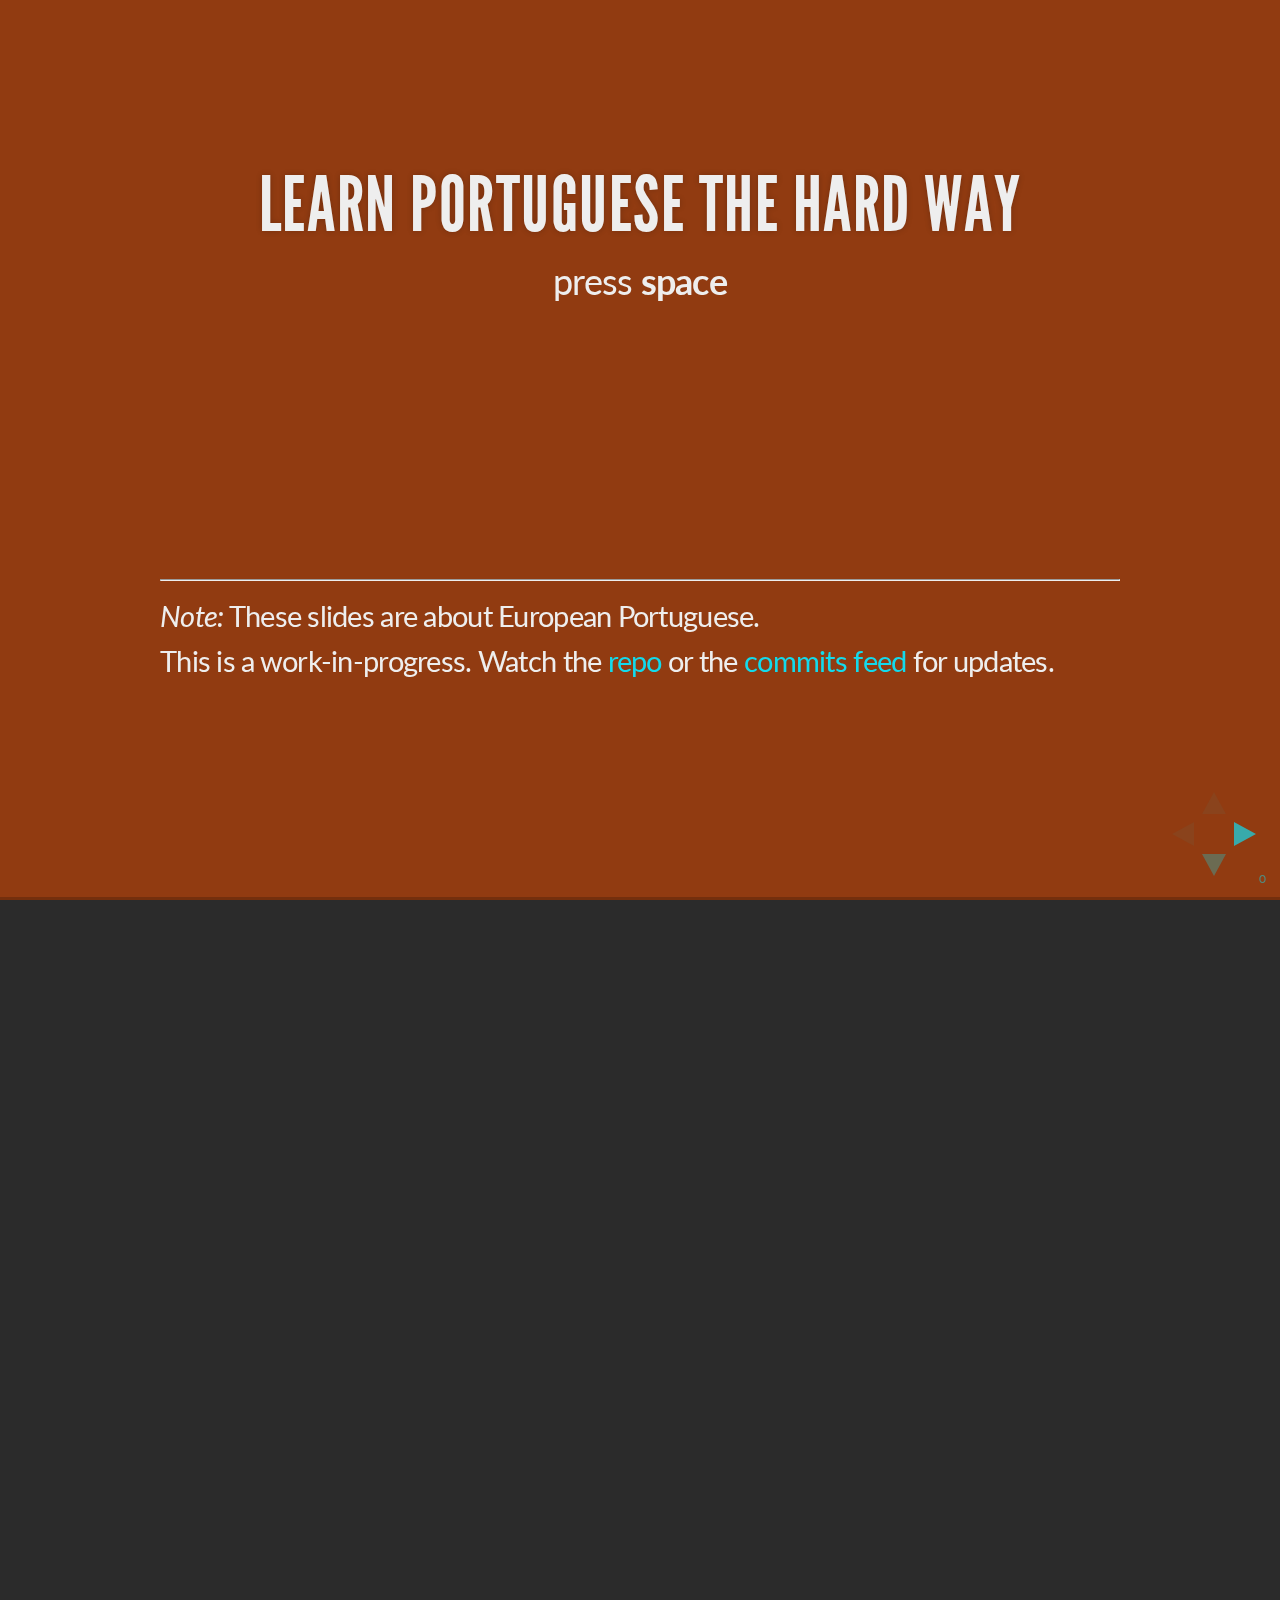
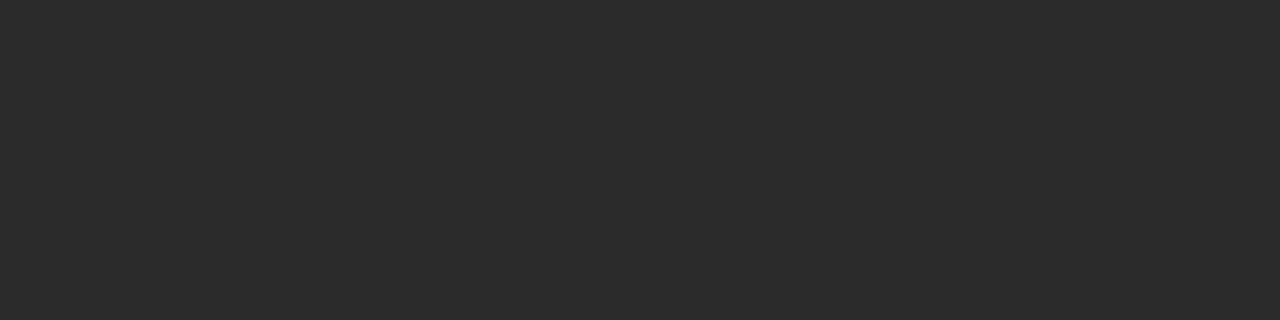
==== lpthw-slides.html @ f55b6ae1 "reorganized" ====
<?xml version="1.0" encoding="utf-8"?>
<!DOCTYPE html>
<html lang="en">
<head>
<meta charset="utf-8"/>
<title>Learn Portuguese The Hard Way</title>
<meta name="author" content="(Gambhiro Bhikkhu)"/>

<link rel="stylesheet" href="./reveal.js/css/reveal.min.css"/>
<link rel="stylesheet" href="./reveal.js/css/theme/default.css" id="theme"/>

<!-- If the query includes 'print-pdf', include the PDF print sheet -->
<script>
    if( window.location.search.match( /print-pdf/gi ) ) {
        var link = document.createElement( 'link' );
        link.rel = 'stylesheet';
        link.type = 'text/css';
        link.href = './reveal.js/css/print/pdf.css';
        document.getElementsByTagName( 'head' )[0].appendChild( link );
    }
</script>
<link rel="stylesheet" href="css/app.css">
</head>
<body>
<div class="reveal">
<div class="slides">

<section>
<section id="sec-"  data-transition="zoom" data-background="#913B11">

<h2>Learn Portuguese The Hard Way</h2>
<p>
press <b>space</b>
</p>

<ul class="org-ul">
<li class="fragment">I would like a coffee, please.
</li>
<li class="fragment">Queira um café, por favor.
</li>
</ul>

<hr style="margin-top: 5em" />
<div style="font-size: 0.8em; text-align: left;" />

<p>
<i>Note:</i> These slides are about European Portuguese.
</p>

<p>
This is a work-in-progress. Watch the <a href="https://github.com/profound-labs/learn-portuguese-the-hard-way">repo</a> or the <a href="https://github.com/profound-labs/learn-portuguese-the-hard-way/commits/gh-pages.atom">commits feed</a> for updates.
</p>

</div>
</section>
</section>
<section>
<section id="sec-" >

<h2>Chapter One</h2>
</section>
<section id="sec-" >

<h3>A, An, Some, The</h3>
<p>
Nouns are either masculine or femininine, singular or plural.
</p>

<p>
The 'a / an', 'some' and 'the' have to agree in gender with the noun.
</p>

<table  class="fragment">
<tbody>
<tr>
<td class="left">a coffee</td>
<td class="left">um café (m.)</td>
</tr>

<tr>
<td class="left">some coffees</td>
<td class="left">uns cafés (m.pl.)</td>
</tr>
</tbody>
</table>

<table  class="fragment">
<tbody>
<tr>
<td class="left">a spoon</td>
<td class="left">uma colher (f.)</td>
</tr>

<tr>
<td class="left">some spoons</td>
<td class="left">umas colheres (f.pl.)</td>
</tr>
</tbody>
</table>

<table  class="fragment">
<tbody>
<tr>
<td class="left">the coffee</td>
<td class="left">o café (m.)</td>
</tr>

<tr>
<td class="left">the coffees</td>
<td class="left">os cafés (m.pl.)</td>
</tr>
</tbody>
</table>

<table  class="fragment">
<tbody>
<tr>
<td class="left">the spoon</td>
<td class="left">a colher (f.)</td>
</tr>

<tr>
<td class="left">the spoons</td>
<td class="left">as colheres (f.pl.)</td>
</tr>
</tbody>
</table>

</section>
<section id="sec-" >

<h3>To Want</h3>
<div class="sentences">

<table nil>
<tbody>
<tr>
<td class="left">I want a coffee.</td>
<td class="left">Eu quero um café.</td>
</tr>

<tr>
<td class="left">You want a coffee.</td>
<td class="left">Tu queres um café.</td>
</tr>

<tr>
<td class="left">He wants a coffee.</td>
<td class="left">Ele quer um café.</td>
</tr>
</tbody>
</table>

<p class="fragment">
Insert <i>não</i> to negate.
</p>

<table  class="fragment">
<tbody>
<tr>
<td class="left">He doesn't want a coffee.</td>
<td class="left">Ele não quer um café.</td>
</tr>
</tbody>
</table>

<p class="fragment">
Questions can be of the same form, with a raised tone at the end.
</p>

<table  class="fragment">
<tbody>
<tr>
<td class="left">Does he want a coffee?</td>
<td class="left">Ele quer um café?</td>
</tr>

<tr>
<td class="left">(Do you) want a coffee?</td>
<td class="left">(O senhor) quer um café?</td>
</tr>
</tbody>
</table>

<table  class="fragment">
<tbody>
<tr>
<td class="left">Please</td>
<td class="left">Por favor</td>
</tr>

<tr>
<td class="left">Yes</td>
<td class="left">Sim</td>
</tr>

<tr>
<td class="left">No</td>
<td class="left">Não</td>
</tr>
</tbody>
</table>

</div>

<p>
<b>Right</b> to go on, <b>down</b> to conjugate.
</p>

</section>
<section id="sec-" >

<h4>Querer</h4>
<table nil>
<tbody>
<tr>
<td class="left">quer<i>er</i></td>
<td class="left">to want (irregular verb)</td>
</tr>
</tbody>
</table>

<table nil>
<tbody>
<tr>
<td class="left">I</td>
<td class="left">eu</td>
<td class="left">quer<i>o</i></td>
</tr>

<tr>
<td class="left">you (sg.inf.)</td>
<td class="left">tu</td>
<td class="left">quer<i>er</i></td>
</tr>

<tr>
<td class="left">you (sg.pol.)</td>
<td class="left">você</td>
<td class="left">quer</td>
</tr>

<tr>
<td class="left">he</td>
<td class="left">ele</td>
<td class="left">quer</td>
</tr>

<tr>
<td class="left">she</td>
<td class="left">ela</td>
<td class="left">quer</td>
</tr>

<tr>
<td class="left">we</td>
<td class="left">nós</td>
<td class="left">quer<i>emos</i></td>
</tr>

<tr>
<td class="left">you (pl.inf.)</td>
<td class="left">vocês</td>
<td class="left">quer<i>em</i> (? TODO)</td>
</tr>

<tr>
<td class="left">you (pl.pol.)</td>
<td class="left">vós</td>
<td class="left">quer<i>em</i></td>
</tr>

<tr>
<td class="left">they (m.)</td>
<td class="left">eles</td>
<td class="left">quer<i>em</i></td>
</tr>

<tr>
<td class="left">they (f.)</td>
<td class="left">elas</td>
<td class="left">quer<i>em</i></td>
</tr>
</tbody>
</table>

</section>
<section id="sec-" >

<h3>I Would Like</h3>
<p>
When not talking to imaginary people in a language course, it is
polite to make requests using <i>Queira</i> ('I would like', 'Be willing
to') instead of <i>Quero</i> ('I want').
</p>

<table nil>
<tbody>
<tr>
<td class="left">I would like a coffee, please.</td>
<td class="left">Queira um café, por favor.</td>
</tr>
</tbody>
</table>

</section>
<section id="sec-" >

<h3>And, Because, But, For</h3>
<table nil>
<tbody>
<tr>
<td class="left">coffee and ice cream</td>
<td class="left">café e gelado</td>
</tr>

<tr>
<td class="left">because</td>
<td class="left">porque</td>
</tr>

<tr>
<td class="left">but</td>
<td class="left">mas</td>
</tr>

<tr>
<td class="left">for</td>
<td class="left">para</td>
</tr>
</tbody>
</table>

</section>
<section id="sec-" >

<h3>Numbers</h3>
<table nil>
<tbody>
<tr>
<td class="left">one</td>
<td class="left">um</td>
</tr>

<tr>
<td class="left">two</td>
<td class="left">dois</td>
</tr>

<tr>
<td class="left">three</td>
<td class="left">três</td>
</tr>
</tbody>
</table>

<p>
These will do for now. <b>Right</b> to go on, <b>down</b> to see 0-10.
</p>

</section>
<section id="sec-" >

<h4>0-10</h4>
<table nil>
<tbody>
<tr>
<td class="left">zero</td>
<td class="left">zero</td>
</tr>

<tr>
<td class="left">one</td>
<td class="left">um</td>
</tr>

<tr>
<td class="left">two</td>
<td class="left">dois</td>
</tr>

<tr>
<td class="left">three</td>
<td class="left">três</td>
</tr>

<tr>
<td class="left">four</td>
<td class="left">quatro</td>
</tr>

<tr>
<td class="left">five</td>
<td class="left">cinco</td>
</tr>

<tr>
<td class="left">six</td>
<td class="left">seis</td>
</tr>

<tr>
<td class="left">seven</td>
<td class="left">sete</td>
</tr>

<tr>
<td class="left">eight</td>
<td class="left">oito</td>
</tr>

<tr>
<td class="left">nine</td>
<td class="left">nove</td>
</tr>

<tr>
<td class="left">ten</td>
<td class="left">dez</td>
</tr>
</tbody>
</table>

</section>
<section id="sec-" >

<h3>With, Without</h3>
<table nil>
<tbody>
<tr>
<td class="left">with lemon</td>
<td class="left">com limão</td>
</tr>

<tr>
<td class="left">without sugar</td>
<td class="left">sem açúcar</td>
</tr>
</tbody>
</table>

</section>
<section id="sec-" >

<h3>Need Of The</h3>
<p>
<i>Precisar</i> ('need') is used with <i>de</i> ('of'), so you say 'I (have)
need of sth'. A few cases:
</p>

<table nil>
<tbody>
<tr>
<td class="left">I need a coffee with milk.</td>
<td class="left">Eu preciso de um café com leite.</td>
</tr>

<tr>
<td class="left">Do you need the cups?</td>
<td class="left">Tu precisas de os copos?</td>
</tr>

<tr>
<td class="left">We need two napkins.</td>
<td class="left">Nós precisamos de dois guardanapos.</td>
</tr>
</tbody>
</table>

<p>
<b>Right</b> to go on, <b>down</b> to conjugate.
</p>

</section>
<section id="sec-" >

<h4>precisar</h4>
<table nil>
<tbody>
<tr>
<td class="left">precis<i>ar</i></td>
<td class="left">to need (regular verb)</td>
</tr>
</tbody>
</table>

<table nil>
<tbody>
<tr>
<td class="left">I</td>
<td class="left">eu</td>
<td class="left">precis<i>o</i></td>
</tr>

<tr>
<td class="left">you (sg.inf.)</td>
<td class="left">tu</td>
<td class="left">precis<i>as</i></td>
</tr>

<tr>
<td class="left">you (sg.pol.)</td>
<td class="left">você</td>
<td class="left">precis<i>a</i></td>
</tr>

<tr>
<td class="left">he</td>
<td class="left">ele</td>
<td class="left">precis<i>a</i></td>
</tr>

<tr>
<td class="left">she</td>
<td class="left">ela</td>
<td class="left">precis<i>a</i></td>
</tr>

<tr>
<td class="left">we</td>
<td class="left">nós</td>
<td class="left">precis<i>amos</i></td>
</tr>

<tr>
<td class="left">you (pl.inf.)</td>
<td class="left">vocês</td>
<td class="left">precis<i>a</i> (? TODO)</td>
</tr>

<tr>
<td class="left">you (pl.pol.)</td>
<td class="left">vós</td>
<td class="left">precis<i>am</i></td>
</tr>

<tr>
<td class="left">they (m.)</td>
<td class="left">eles</td>
<td class="left">precis<i>am</i></td>
</tr>

<tr>
<td class="left">they (f.)</td>
<td class="left">elas</td>
<td class="left">precis<i>am</i></td>
</tr>
</tbody>
</table>

</section>
<section id="sec-" >

<h3>Does She Want A Coffee?</h3>
<ul class="org-ul">
<li class="fragment">I would like two coffes, please.
</li>
<li class="fragment">Queira dois cafés, por favor.
</li>
</ul>

<ul class="org-ul">
<li class="fragment">Do you need a spoon?
</li>
<li class="fragment">Precisas de uma colher?
</li>
</ul>

<ul class="org-ul">
<li class="fragment">Yes, I need a spoon.
</li>
<li class="fragment">Sim, preciso de uma colher.
</li>
</ul>

<ul class="org-ul">
<li class="fragment">Does she want a coffee?
</li>
<li class="fragment">Ela quer um café?
</li>
</ul>

<ul class="org-ul">
<li class="fragment">She doesn't want (it), because she wants a cake and an ice cream.
</li>
<li class="fragment">Ela não quer, porque quer um bolo e um gelado.
</li>
</ul>

<ul class="org-ul">
<li class="fragment">But we need three spoons for the ice cream and the coffees.
</li>
<li class="fragment">Mas precisamos de três colheres para o gelado e os cafés.
</li>
</ul>

</section>
<section id="sec-"  data-background="#AC1919">

<h3>Roses Are Red Forever</h3>
<table nil>
<tbody>
<tr>
<td class="left">Ser</td>
<td class="left">to be, permanent or durable state</td>
</tr>
</tbody>
</table>

<p>
Use it for:
</p>

<ul class="org-ul">
<li>permanent or durable states (roses are forever red)
</li>
<li>to point something out (it is a beautiful beach)
</li>
</ul>

<table nil>
<tbody>
<tr>
<td class="left">Roses are red forever.</td>
<td class="left">Ros<i>as</i> (f.pl.) são vermelh<i>as</i> para sempre.</td>
</tr>

<tr>
<td class="left">(It) is a beautiful beach.</td>
<td class="left">É um prai<i>a</i> (f.) bonit<i>a</i>.</td>
</tr>

<tr>
<td class="left">I am Pedro.</td>
<td class="left">Eu sou Pedro.</td>
</tr>
</tbody>
</table>

<p>
<b>Right</b> to go on, <b>down</b> to conjugate.
</p>

</section>
<section id="sec-" >

<h4>ser</h4>
<table nil>
<tbody>
<tr>
<td class="left">I am</td>
<td class="left">eu</td>
<td class="left">sou</td>
</tr>

<tr>
<td class="left">you (sg.inf.) are</td>
<td class="left">tu</td>
<td class="left">és</td>
</tr>

<tr>
<td class="left">you (sg.pol.) are</td>
<td class="left">você</td>
<td class="left">é</td>
</tr>

<tr>
<td class="left">he is</td>
<td class="left">ele</td>
<td class="left">é</td>
</tr>

<tr>
<td class="left">she is</td>
<td class="left">ela</td>
<td class="left">é</td>
</tr>

<tr>
<td class="left">we are</td>
<td class="left">nós</td>
<td class="left">somos</td>
</tr>

<tr>
<td class="left">you (pl.inf.) are</td>
<td class="left">vocês</td>
<td class="left">são</td>
</tr>

<tr>
<td class="left">you (pl.pol.) are</td>
<td class="left">vós</td>
<td class="left">sois</td>
</tr>

<tr>
<td class="left">they (m.)</td>
<td class="left">eles</td>
<td class="left">são</td>
</tr>

<tr>
<td class="left">they (f.)</td>
<td class="left">elas</td>
<td class="left">são</td>
</tr>
</tbody>
</table>

</section>
<section id="sec-"  data-background="#1931AC">

<h3>But Now People Are Sad</h3>
<table nil>
<tbody>
<tr>
<td class="left">Estar</td>
<td class="left">to be, temporary state</td>
</tr>
</tbody>
</table>

<table nil>
<tbody>
<tr>
<td class="left">But now people are sad.</td>
<td class="left">Mas agora as pesso<i>as</i> (f.pl.) estão trist<i>es</i>.</td>
</tr>

<tr>
<td class="left">The storm is here.</td>
<td class="left">A tempestade (f.) está aqui.</td>
</tr>

<tr>
<td class="left">I am lost.</td>
<td class="left">Estou perdid<i>o</i>. (m.)</td>
</tr>
</tbody>
</table>

<p>
<b>Right</b> to go on, <b>down</b> to conjugate.
</p>

</section>
<section id="sec-" >

<h4>estar</h4>
<table nil>
<tbody>
<tr>
<td class="left">I am</td>
<td class="left">eu</td>
<td class="left">estou</td>
</tr>

<tr>
<td class="left">you (sg.inf.) are</td>
<td class="left">tu</td>
<td class="left">estás</td>
</tr>

<tr>
<td class="left">you (sg.pol.) are</td>
<td class="left">você</td>
<td class="left">está</td>
</tr>

<tr>
<td class="left">he is</td>
<td class="left">ele</td>
<td class="left">está</td>
</tr>

<tr>
<td class="left">she is</td>
<td class="left">ela</td>
<td class="left">está</td>
</tr>

<tr>
<td class="left">we are</td>
<td class="left">nós</td>
<td class="left">estamos</td>
</tr>

<tr>
<td class="left">you (pl.inf.) are</td>
<td class="left">vocês</td>
<td class="left">estão</td>
</tr>

<tr>
<td class="left">you (pl.pol.) are</td>
<td class="left">vós</td>
<td class="left">estais</td>
</tr>

<tr>
<td class="left">they (m.)</td>
<td class="left">eles</td>
<td class="left">estão</td>
</tr>

<tr>
<td class="left">they (f.)</td>
<td class="left">elas</td>
<td class="left">estão</td>
</tr>
</tbody>
</table>

<p>
Use it for:
</p>

<ul class="org-ul">
<li>temporary events
</li>
<li>location of things that are moveable
</li>
</ul>

</section>
<section id="sec-" >

<h3>I Have A Cat</h3>
<table nil>
<tbody>
<tr>
<td class="left">I have a (male) cat.</td>
<td class="left">Tenho um gat<i>o</i>. (m.)</td>
</tr>

<tr>
<td class="left">You have a (female) cat.</td>
<td class="left">Tem uma gat<i>a</i>. (f.)</td>
</tr>

<tr>
<td class="left">Do you have (it)?</td>
<td class="left">Tem?</td>
</tr>
</tbody>
</table>

<p>
<b>Right</b> to go on, <b>down</b> to conjugate.
</p>

</section>
<section id="sec-" >

<h4>ter</h4>
<table nil>
<tbody>
<tr>
<td class="left">ter</td>
<td class="left">to have (irregular verb)</td>
</tr>
</tbody>
</table>

<table nil>
<tbody>
<tr>
<td class="left">I</td>
<td class="left">eu</td>
<td class="left">tenho</td>
</tr>

<tr>
<td class="left">you (sg.inf.)</td>
<td class="left">tu</td>
<td class="left">tens</td>
</tr>

<tr>
<td class="left">you (sg.pol.)</td>
<td class="left">você</td>
<td class="left">tem</td>
</tr>

<tr>
<td class="left">he</td>
<td class="left">ele</td>
<td class="left">tem</td>
</tr>

<tr>
<td class="left">she</td>
<td class="left">ela</td>
<td class="left">tem</td>
</tr>

<tr>
<td class="left">we</td>
<td class="left">nós</td>
<td class="left">temos</td>
</tr>

<tr>
<td class="left">you (pl.inf.)</td>
<td class="left">vocês</td>
<td class="left">têm</td>
</tr>

<tr>
<td class="left">you (pl.pol.)</td>
<td class="left">vós</td>
<td class="left">tendes</td>
</tr>

<tr>
<td class="left">they (m.)</td>
<td class="left">eles</td>
<td class="left">têm</td>
</tr>

<tr>
<td class="left">they (f.)</td>
<td class="left">elas</td>
<td class="left">têm</td>
</tr>
</tbody>
</table>

</section>
<section id="sec-" >

<h3>Can I See The Cat</h3>
<table nil>
<tbody>
<tr>
<td class="left">poder</td>
<td class="left">to be able to (irregular verb)</td>
</tr>
</tbody>
</table>

<table nil>
<tbody>
<tr>
<td class="left">Can I see the cat?</td>
<td class="left">Posso ver um gato?</td>
</tr>

<tr>
<td class="left">Can you show me?</td>
<td class="left">Pode-me mostrar?</td>
</tr>
</tbody>
</table>

<p>
<b>Right</b> to go on, <b>down</b> to conjugate.
</p>

</section>
<section id="sec-" >

<h4>poder</h4>
<table nil>
<tbody>
<tr>
<td class="left">poder</td>
<td class="left">to be able to</td>
</tr>
</tbody>
</table>

<table nil>
<tbody>
<tr>
<td class="left">I</td>
<td class="left">eu</td>
<td class="left">posso</td>
</tr>

<tr>
<td class="left">you (sg.inf.)</td>
<td class="left">tu</td>
<td class="left">podes</td>
</tr>

<tr>
<td class="left">you (sg.pol.)</td>
<td class="left">você</td>
<td class="left">pode</td>
</tr>

<tr>
<td class="left">he</td>
<td class="left">ele</td>
<td class="left">pode</td>
</tr>

<tr>
<td class="left">she</td>
<td class="left">ela</td>
<td class="left">pode</td>
</tr>

<tr>
<td class="left">we</td>
<td class="left">nós</td>
<td class="left">podemos</td>
</tr>

<tr>
<td class="left">you (pl.inf.)</td>
<td class="left">vocês</td>
<td class="left">podem</td>
</tr>

<tr>
<td class="left">you (pl.pol.)</td>
<td class="left">vós</td>
<td class="left">podeis</td>
</tr>

<tr>
<td class="left">they (m.)</td>
<td class="left">eles</td>
<td class="left">podem</td>
</tr>

<tr>
<td class="left">they (f.)</td>
<td class="left">elas</td>
<td class="left">podem</td>
</tr>
</tbody>
</table>

</section>
<section id="sec-" >

<h3>This And That</h3>
<table nil>
<tbody>
<tr>
<td class="left">this (near)</td>
<td class="left">este</td>
</tr>

<tr>
<td class="left">that (near)</td>
<td class="left">esse</td>
</tr>

<tr>
<td class="left">that (far)</td>
<td class="left">aquele</td>
</tr>
</tbody>
</table>

</section>
<section id="sec-" >

<h3>A Book About The Village</h3>
<ul class="org-ul">
<li>Hello. How are you?
</li>
<li>Olá. Como estás?
</li>
</ul>

<ul class="org-ul">
<li class="fragment">I'm fine. And you?
</li>
<li class="fragment">Estou bem. E tu?
</li>
</ul>

<ul class="org-ul">
<li class="fragment">I'm not very well. It is very cold today. Do you have a minute? May I come in?
</li>
<li class="fragment">Estou não muito bem. Está muito frio hoje. Tem um minuto? Posso entrar?
</li>
</ul>

<ul class="org-ul">
<li class="fragment">Yes, come in. Do you want a coffee?
</li>
<li class="fragment">Sim, entre. Quer um café?
</li>
</ul>

<ul class="org-ul">
<li class="fragment">Yes, thank you. Without sugar, please.
</li>
<li class="fragment">Sim, obrigado. Sem açúcar, por favor.
</li>
</ul>

<ul class="org-ul">
<li class="fragment">Here you are. Careful, it is very hot.
</li>
<li class="fragment">Aqui está. Atenção, é muito quente.
</li>
</ul>

<p>
(continue <b>down</b>)
</p>

</section>
<section>

<ul class="org-ul">
<li class="fragment">Thank you. Hot coffee is good. Do you have a book about the village?
</li>
<li class="fragment">Obrigado. Café quente está bem. Tem um livro cerca de a aldeia?
</li>
</ul>

<ul class="org-ul">
<li class="fragment">I have. This book has many photos. It is a good book, but it is old.
</li>
<li class="fragment">Tenho. Este livro tem muita fotos. Livro é bem, mas é velho.
</li>
</ul>

<ul class="org-ul">
<li class="fragment">Can I see it?
</li>
<li class="fragment">Posso ver?
</li>
</ul>

<ul class="org-ul">
<li class="fragment">Sure. Look at this. That is a good beach.
</li>
<li class="fragment">Está bem. Veja este. Essa é praia bem.
</li>
</ul>

<ul class="org-ul">
<li class="fragment">It is a beautiful village. Thank you. See you tomorrow.
</li>
<li class="fragment">É a aldeia bonita. Obrigado. Até amanhã.
</li>
</ul>

<ul class="org-ul">
<li class="fragment">You're welcome. See you tomorrow.
</li>
<li class="fragment">De nada. Até amanhã.
</li>
</ul>
</section>
</section>
<section>
<section id="sec-" >

<h2>Chapter Two</h2>
</section>
<section id="sec-" >

<h3>hello chapter two</h3>
<p>
hi there
</p>
</section>
</section>
</div>
</div>

<script src="./reveal.js/lib/js/head.min.js"></script>
<script src="./reveal.js/js/reveal.min.js"></script>

<script>
// Full list of configuration options available here:
// https://github.com/hakimel/reveal.js#configuration
Reveal.initialize({

controls: true,
progress: true,
history: false,
center: true,
slideNumber: true,
rollingLinks: false,
keyboard: true,
overview: true,

theme: Reveal.getQueryHash().theme, // available themes are in /css/theme
transition: Reveal.getQueryHash().transition || 'linear', // default/cube/page/concave/zoom/linear/fade/none
transitionSpeed: 'default',
multiplex: {
    secret: '', // null if client
    id: '', // id, obtained from socket.io server
    url: '' // Location of socket.io server
},

// Optional libraries used to extend on reveal.js
dependencies: [
 { src: './reveal.js/lib/js/classList.js', condition: function() { return !document.body.classList; } },
 { src: './reveal.js/plugin/markdown/marked.js', condition: function() { return !!document.querySelector( '[data-markdown]' ); } },
 { src: './reveal.js/plugin/markdown/markdown.js', condition: function() { return !!document.querySelector( '[data-markdown]' ); } },
 { src: './reveal.js/plugin/highlight/highlight.js', async: true, callback: function() { hljs.initHighlightingOnLoad(); } },
 { src: './reveal.js/plugin/zoom-js/zoom.js', async: true, condition: function() { return !!document.body.classList; } },
 { src: './reveal.js/plugin/notes/notes.js', async: true, condition: function() { return !!document.body.classList; } }
]
});
</script>
</body>
</html>
---- reveal.js/css/theme/default.css ----
@import url(https://fonts.googleapis.com/css?family=Lato:400,700,400italic,700italic);
/**
 * Default theme for reveal.js.
 *
 * Copyright (C) 2011-2012 Hakim El Hattab, http://hakim.se
 */
@font-face {
  font-family: 'League Gothic';
  src: url("../../lib/font/league_gothic-webfont.eot");
  src: url("../../lib/font/league_gothic-webfont.eot?#iefix") format("embedded-opentype"), url("../../lib/font/league_gothic-webfont.woff") format("woff"), url("../../lib/font/league_gothic-webfont.ttf") format("truetype"), url("../../lib/font/league_gothic-webfont.svg#LeagueGothicRegular") format("svg");
  font-weight: normal;
  font-style: normal; }

/*********************************************
 * GLOBAL STYLES
 *********************************************/
body {
  background: #1c1e20;
  background: -moz-radial-gradient(center, circle cover, #555a5f 0%, #1c1e20 100%);
  background: -webkit-gradient(radial, center center, 0px, center center, 100%, color-stop(0%, #555a5f), color-stop(100%, #1c1e20));
  background: -webkit-radial-gradient(center, circle cover, #555a5f 0%, #1c1e20 100%);
  background: -o-radial-gradient(center, circle cover, #555a5f 0%, #1c1e20 100%);
  background: -ms-radial-gradient(center, circle cover, #555a5f 0%, #1c1e20 100%);
  background: radial-gradient(center, circle cover, #555a5f 0%, #1c1e20 100%);
  background-color: #2b2b2b; }

.reveal {
  font-family: "Lato", sans-serif;
  font-size: 36px;
  font-weight: normal;
  letter-spacing: -0.02em;
  color: #eeeeee; }

::selection {
  color: white;
  background: #ff5e99;
  text-shadow: none; }

/*********************************************
 * HEADERS
 *********************************************/
.reveal h1,
.reveal h2,
.reveal h3,
.reveal h4,
.reveal h5,
.reveal h6 {
  margin: 0 0 20px 0;
  color: #eeeeee;
  font-family: "League Gothic", Impact, sans-serif;
  line-height: 0.9em;
  letter-spacing: 0.02em;
  text-transform: uppercase;
  text-shadow: 0px 0px 6px rgba(0, 0, 0, 0.2); }

.reveal h1 {
  text-shadow: 0 1px 0 #cccccc, 0 2px 0 #c9c9c9, 0 3px 0 #bbbbbb, 0 4px 0 #b9b9b9, 0 5px 0 #aaaaaa, 0 6px 1px rgba(0, 0, 0, 0.1), 0 0 5px rgba(0, 0, 0, 0.1), 0 1px 3px rgba(0, 0, 0, 0.3), 0 3px 5px rgba(0, 0, 0, 0.2), 0 5px 10px rgba(0, 0, 0, 0.25), 0 20px 20px rgba(0, 0, 0, 0.15); }

/*********************************************
 * LINKS
 *********************************************/
.reveal a:not(.image) {
  color: #13daec;
  text-decoration: none;
  -webkit-transition: color .15s ease;
  -moz-transition: color .15s ease;
  -ms-transition: color .15s ease;
  -o-transition: color .15s ease;
  transition: color .15s ease; }

.reveal a:not(.image):hover {
  color: #71e9f4;
  text-shadow: none;
  border: none; }

.reveal .roll span:after {
  color: #fff;
  background: #0d99a5; }

/*********************************************
 * IMAGES
 *********************************************/
.reveal section img {
  margin: 15px 0px;
  background: rgba(255, 255, 255, 0.12);
  border: 4px solid #eeeeee;
  box-shadow: 0 0 10px rgba(0, 0, 0, 0.15);
  -webkit-transition: all .2s linear;
  -moz-transition: all .2s linear;
  -ms-transition: all .2s linear;
  -o-transition: all .2s linear;
  transition: all .2s linear; }

.reveal a:hover img {
  background: rgba(255, 255, 255, 0.2);
  border-color: #13daec;
  box-shadow: 0 0 20px rgba(0, 0, 0, 0.55); }

/*********************************************
 * NAVIGATION CONTROLS
 *********************************************/
.reveal .controls div.navigate-left,
.reveal .controls div.navigate-left.enabled {
  border-right-color: #13daec; }

.reveal .controls div.navigate-right,
.reveal .controls div.navigate-right.enabled {
  border-left-color: #13daec; }

.reveal .controls div.navigate-up,
.reveal .controls div.navigate-up.enabled {
  border-bottom-color: #13daec; }

.reveal .controls div.navigate-down,
.reveal .controls div.navigate-down.enabled {
  border-top-color: #13daec; }

.reveal .controls div.navigate-left.enabled:hover {
  border-right-color: #71e9f4; }

.reveal .controls div.navigate-right.enabled:hover {
  border-left-color: #71e9f4; }

.reveal .controls div.navigate-up.enabled:hover {
  border-bottom-color: #71e9f4; }

.reveal .controls div.navigate-down.enabled:hover {
  border-top-color: #71e9f4; }

/*********************************************
 * PROGRESS BAR
 *********************************************/
.reveal .progress {
  background: rgba(0, 0, 0, 0.2); }

.reveal .progress span {
  background: #13daec;
  -webkit-transition: width 800ms cubic-bezier(0.26, 0.86, 0.44, 0.985);
  -moz-transition: width 800ms cubic-bezier(0.26, 0.86, 0.44, 0.985);
  -ms-transition: width 800ms cubic-bezier(0.26, 0.86, 0.44, 0.985);
  -o-transition: width 800ms cubic-bezier(0.26, 0.86, 0.44, 0.985);
  transition: width 800ms cubic-bezier(0.26, 0.86, 0.44, 0.985); }

/*********************************************
 * SLIDE NUMBER
 *********************************************/
.reveal .slide-number {
  color: #13daec; }
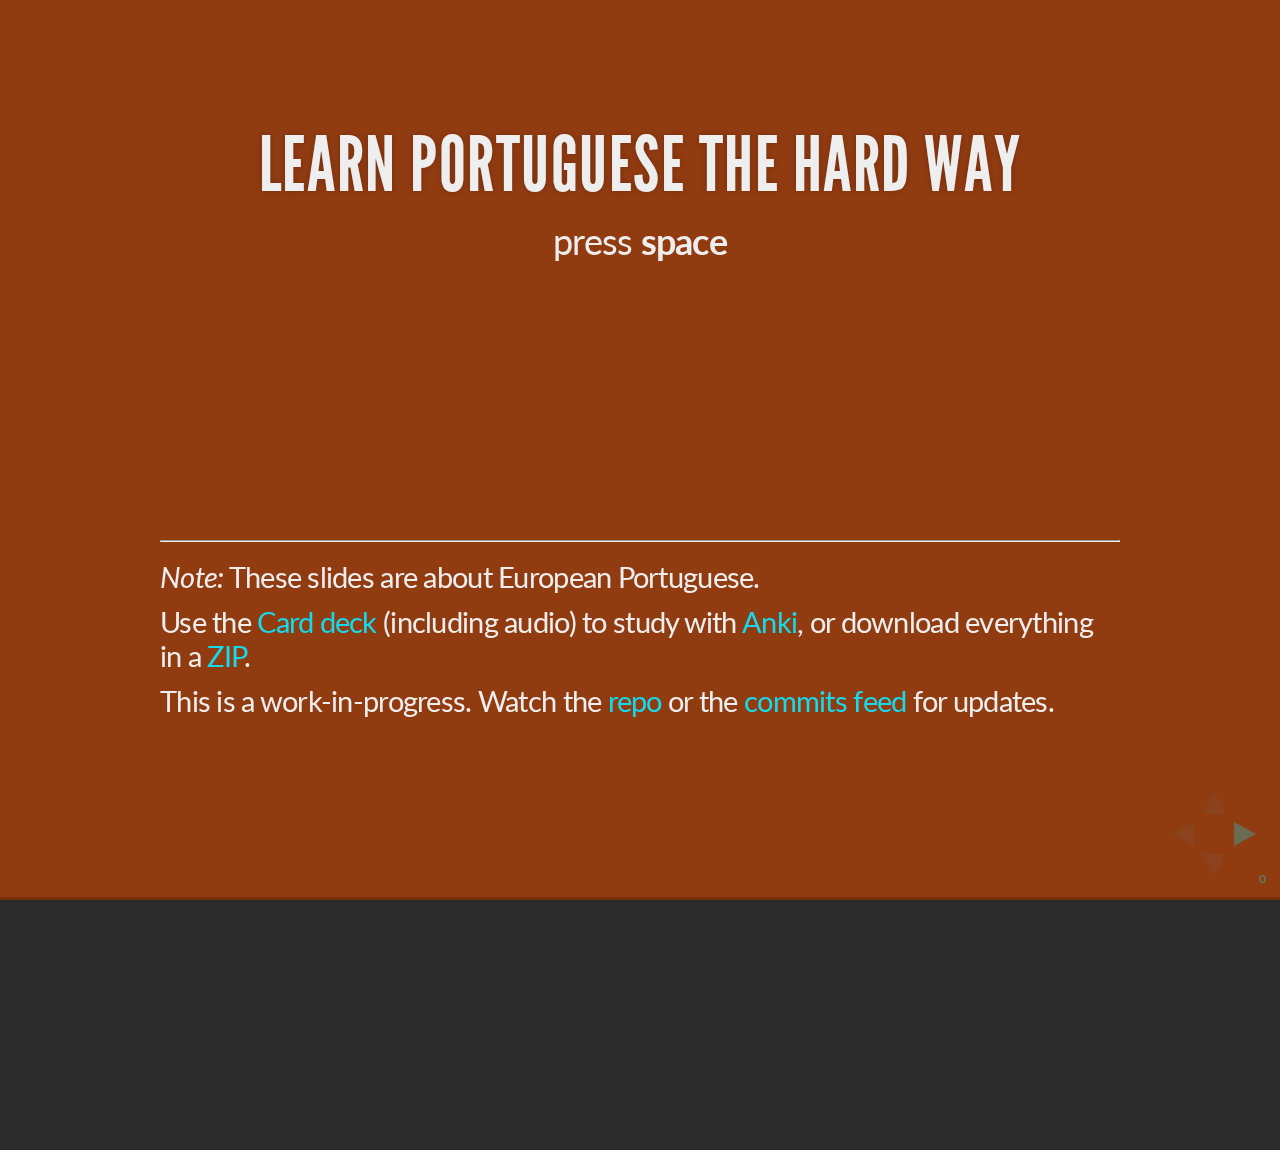
==== commit 0de415b7: "Ch 2 'I can hear you' you needs more work" ====
--- a/lpthw-slides.html
+++ b/lpthw-slides.html
@@ -19,26 +19,29 @@
         document.getElementsByTagName( 'head' )[0].appendChild( link );
     }
 </script>
-<link rel="stylesheet" href="css/app.css">
+<meta name="description" content="Learn Portuguese The Hard Way"> <link rel="stylesheet" href="css/app.css"> <script src="js/vendor/audiojs/audio.js"></script> <script src="js/app.js"></script>
 </head>
 <body>
 <div class="reveal">
 <div class="slides">
 
-<section>
 <section id="sec-"  data-transition="zoom" data-background="#913B11">
 
 <h2>Learn Portuguese The Hard Way</h2>
+<div class="centering">
+
 <p>
 press <b>space</b>
 </p>
 
 <ul class="org-ul">
-<li class="fragment">I would like a coffee, please.
-</li>
-<li class="fragment">Queira um café, por favor.
-</li>
-</ul>
+<li class="fragment">I would like two coffes, please.
+</li>
+<li class="fragment">Queria dois cafés, por favor. <audio src="audio/queria-dois-cafés-por-favor.mp3"></audio>
+</li>
+</ul>
+
+</div>
 
 <hr style="margin-top: 5em" />
 <div style="font-size: 0.8em; text-align: left;" />
@@ -48,17 +51,20 @@
 </p>
 
 <p>
+Use the <a href="http://profound-labs.github.io/learn-portuguese-the-hard-way/anki/Learn-Portuguese-The-Hard-Way.apkg?raw=true">Card deck</a> (including audio) to study with <a href="http://ankisrs.net/">Anki</a>, or download everything in a <a href="https://github.com/profound-labs/learn-portuguese-the-hard-way/archive/gh-pages.zip">ZIP</a>.
+</p>
+
+<p>
 This is a work-in-progress. Watch the <a href="https://github.com/profound-labs/learn-portuguese-the-hard-way">repo</a> or the <a href="https://github.com/profound-labs/learn-portuguese-the-hard-way/commits/gh-pages.atom">commits feed</a> for updates.
 </p>
 
 </div>
 </section>
-</section>
-<section>
 <section id="sec-" >
 
 <h2>Chapter One</h2>
 </section>
+<section>
 <section id="sec-" >
 
 <h3>A, An, Some, The</h3>
@@ -69,17 +75,21 @@
 <p>
 The 'a / an', 'some' and 'the' have to agree in gender with the noun.
 </p>
+
+<div class="sentences">
 
 <table  class="fragment">
 <tbody>
 <tr>
 <td class="left">a coffee</td>
 <td class="left">um café (m.)</td>
+<td class="left"><audio src="audio/um-café.mp3"></audio></td>
 </tr>
 
 <tr>
 <td class="left">some coffees</td>
 <td class="left">uns cafés (m.pl.)</td>
+<td class="left"><audio src="audio/uns-cafés.mp3"></audio></td>
 </tr>
 </tbody>
 </table>
@@ -89,11 +99,13 @@
 <tr>
 <td class="left">a spoon</td>
 <td class="left">uma colher (f.)</td>
+<td class="left"><audio src="audio/uma-colher.mp3"></audio></td>
 </tr>
 
 <tr>
 <td class="left">some spoons</td>
 <td class="left">umas colheres (f.pl.)</td>
+<td class="left"><audio src="audio/umas-colheres.mp3"></audio></td>
 </tr>
 </tbody>
 </table>
@@ -103,11 +115,13 @@
 <tr>
 <td class="left">the coffee</td>
 <td class="left">o café (m.)</td>
+<td class="left"><audio src="audio/o-café.mp3"></audio></td>
 </tr>
 
 <tr>
 <td class="left">the coffees</td>
 <td class="left">os cafés (m.pl.)</td>
+<td class="left"><audio src="audio/os-cafés.mp3"></audio></td>
 </tr>
 </tbody>
 </table>
@@ -117,19 +131,35 @@
 <tr>
 <td class="left">the spoon</td>
 <td class="left">a colher (f.)</td>
+<td class="left"><audio src="audio/a-colher.mp3"></audio></td>
 </tr>
 
 <tr>
 <td class="left">the spoons</td>
 <td class="left">as colheres (f.pl.)</td>
-</tr>
-</tbody>
-</table>
-
-</section>
+<td class="left"><audio src="audio/as-colheres.mp3"></audio></td>
+</tr>
+</tbody>
+</table>
+
+</div>
+</section>
+
+</section>
+<section>
 <section id="sec-" >
 
 <h3>To Want</h3>
+<table nil>
+<tbody>
+<tr>
+<td class="left">quer<i>er</i></td>
+<td class="left">to want</td>
+<td class="left"><audio src="audio/querer.mp3"></audio></td>
+</tr>
+</tbody>
+</table>
+
 <div class="sentences">
 
 <table nil>
@@ -137,16 +167,19 @@
 <tr>
 <td class="left">I want a coffee.</td>
 <td class="left">Eu quero um café.</td>
+<td class="left"><audio src="audio/eu-quero-um-café.mp3"></audio></td>
 </tr>
 
 <tr>
 <td class="left">You want a coffee.</td>
 <td class="left">Tu queres um café.</td>
+<td class="left"><audio src="audio/tu-queres-um-café.mp3"></audio></td>
 </tr>
 
 <tr>
 <td class="left">He wants a coffee.</td>
 <td class="left">Ele quer um café.</td>
+<td class="left"><audio src="audio/ele-quer-um-café.mp3"></audio></td>
 </tr>
 </tbody>
 </table>
@@ -160,6 +193,7 @@
 <tr>
 <td class="left">He doesn't want a coffee.</td>
 <td class="left">Ele não quer um café.</td>
+<td class="left"><audio src="audio/ele-não-quer-um-café.mp3"></audio></td>
 </tr>
 </tbody>
 </table>
@@ -173,11 +207,13 @@
 <tr>
 <td class="left">Does he want a coffee?</td>
 <td class="left">Ele quer um café?</td>
+<td class="left"><audio src="audio/ele-quer-um-café-Q.mp3"></audio></td>
 </tr>
 
 <tr>
 <td class="left">(Do you) want a coffee?</td>
 <td class="left">(O senhor) quer um café?</td>
+<td class="left"><audio src="audio/o-senhor-quer-um-café-Q.mp3"></audio></td>
 </tr>
 </tbody>
 </table>
@@ -187,123 +223,49 @@
 <tr>
 <td class="left">Please</td>
 <td class="left">Por favor</td>
+<td class="left"><audio src="audio/por-favor.mp3"></audio></td>
 </tr>
 
 <tr>
 <td class="left">Yes</td>
 <td class="left">Sim</td>
+<td class="left"><audio src="audio/sim.mp3"></audio></td>
 </tr>
 
 <tr>
 <td class="left">No</td>
 <td class="left">Não</td>
+<td class="left"><audio src="audio/não.mp3"></audio></td>
 </tr>
 </tbody>
 </table>
 
 </div>
-
-<p>
-<b>Right</b> to go on, <b>down</b> to conjugate.
-</p>
-
-</section>
-<section id="sec-" >
-
-<h4>Querer</h4>
-<table nil>
-<tbody>
-<tr>
-<td class="left">quer<i>er</i></td>
-<td class="left">to want (irregular verb)</td>
-</tr>
-</tbody>
-</table>
-
-<table nil>
-<tbody>
-<tr>
-<td class="left">I</td>
-<td class="left">eu</td>
-<td class="left">quer<i>o</i></td>
-</tr>
-
-<tr>
-<td class="left">you (sg.inf.)</td>
-<td class="left">tu</td>
-<td class="left">quer<i>er</i></td>
-</tr>
-
-<tr>
-<td class="left">you (sg.pol.)</td>
-<td class="left">você</td>
-<td class="left">quer</td>
-</tr>
-
-<tr>
-<td class="left">he</td>
-<td class="left">ele</td>
-<td class="left">quer</td>
-</tr>
-
-<tr>
-<td class="left">she</td>
-<td class="left">ela</td>
-<td class="left">quer</td>
-</tr>
-
-<tr>
-<td class="left">we</td>
-<td class="left">nós</td>
-<td class="left">quer<i>emos</i></td>
-</tr>
-
-<tr>
-<td class="left">you (pl.inf.)</td>
-<td class="left">vocês</td>
-<td class="left">quer<i>em</i> (? TODO)</td>
-</tr>
-
-<tr>
-<td class="left">you (pl.pol.)</td>
-<td class="left">vós</td>
-<td class="left">quer<i>em</i></td>
-</tr>
-
-<tr>
-<td class="left">they (m.)</td>
-<td class="left">eles</td>
-<td class="left">quer<i>em</i></td>
-</tr>
-
-<tr>
-<td class="left">they (f.)</td>
-<td class="left">elas</td>
-<td class="left">quer<i>em</i></td>
-</tr>
-</tbody>
-</table>
-
-</section>
+</section>
+
+</section>
+<section>
 <section id="sec-" >
 
 <h3>I Would Like</h3>
 <p>
-When not talking to imaginary people in a language course, it is
-polite to make requests using <i>Queira</i> ('I would like', 'Be willing
-to') instead of <i>Quero</i> ('I want').
-</p>
-
-<table nil>
-<tbody>
-<tr>
-<td class="left">I would like a coffee, please.</td>
-<td class="left">Queira um café, por favor.</td>
-</tr>
-</tbody>
-</table>
-
-</section>
+It is polite to make requests using <i>Queria</i> ('I would like', 'Be
+willing to') instead of <i>Quero</i> ('I want').
+</p>
+
+<table nil>
+<tbody>
+<tr>
+<td class="left">I would like two coffes, please.</td>
+<td class="left">Queria dois cafés, por favor.</td>
+<td class="left"><audio src="audio/queria-dois-cafés-por-favor.mp3"></audio></td>
+</tr>
+</tbody>
+</table>
+</section>
+
+</section>
+<section>
 <section id="sec-" >
 
 <h3>And, Because, But, For</h3>
@@ -312,26 +274,32 @@
 <tr>
 <td class="left">coffee and ice cream</td>
 <td class="left">café e gelado</td>
+<td class="left"><audio src="audio/café-e-gelado.mp3"></audio></td>
 </tr>
 
 <tr>
 <td class="left">because</td>
 <td class="left">porque</td>
+<td class="left"><audio src="audio/porque.mp3"></audio></td>
 </tr>
 
 <tr>
 <td class="left">but</td>
 <td class="left">mas</td>
+<td class="left"><audio src="audio/mas.mp3"></audio></td>
 </tr>
 
 <tr>
 <td class="left">for</td>
 <td class="left">para</td>
-</tr>
-</tbody>
-</table>
-
-</section>
+<td class="left"><audio src="audio/para.mp3"></audio></td>
+</tr>
+</tbody>
+</table>
+</section>
+
+</section>
+<section>
 <section id="sec-" >
 
 <h3>Numbers</h3>
@@ -340,88 +308,30 @@
 <tr>
 <td class="left">one</td>
 <td class="left">um</td>
+<td class="left"><audio src="audio/um.mp3"></audio></td>
 </tr>
 
 <tr>
 <td class="left">two</td>
 <td class="left">dois</td>
+<td class="left"><audio src="audio/dois.mp3"></audio></td>
 </tr>
 
 <tr>
 <td class="left">three</td>
 <td class="left">três</td>
-</tr>
-</tbody>
-</table>
-
-<p>
-These will do for now. <b>Right</b> to go on, <b>down</b> to see 0-10.
-</p>
-
-</section>
-<section id="sec-" >
-
-<h4>0-10</h4>
-<table nil>
-<tbody>
-<tr>
-<td class="left">zero</td>
-<td class="left">zero</td>
-</tr>
-
-<tr>
-<td class="left">one</td>
-<td class="left">um</td>
-</tr>
-
-<tr>
-<td class="left">two</td>
-<td class="left">dois</td>
-</tr>
-
-<tr>
-<td class="left">three</td>
-<td class="left">três</td>
-</tr>
-
-<tr>
-<td class="left">four</td>
-<td class="left">quatro</td>
-</tr>
-
-<tr>
-<td class="left">five</td>
-<td class="left">cinco</td>
-</tr>
-
-<tr>
-<td class="left">six</td>
-<td class="left">seis</td>
-</tr>
-
-<tr>
-<td class="left">seven</td>
-<td class="left">sete</td>
-</tr>
-
-<tr>
-<td class="left">eight</td>
-<td class="left">oito</td>
-</tr>
-
-<tr>
-<td class="left">nine</td>
-<td class="left">nove</td>
-</tr>
-
-<tr>
-<td class="left">ten</td>
-<td class="left">dez</td>
-</tr>
-</tbody>
-</table>
-
-</section>
+<td class="left"><audio src="audio/três.mp3"></audio></td>
+</tr>
+</tbody>
+</table>
+
+<p>
+Keep just this much in mind for now.
+</p>
+</section>
+
+</section>
+<section>
 <section id="sec-" >
 
 <h3>With, Without</h3>
@@ -430,19 +340,33 @@
 <tr>
 <td class="left">with lemon</td>
 <td class="left">com limão</td>
+<td class="left"><audio src="audio/com-limão.mp3"></audio></td>
 </tr>
 
 <tr>
 <td class="left">without sugar</td>
 <td class="left">sem açúcar</td>
-</tr>
-</tbody>
-</table>
-
-</section>
+<td class="left"><audio src="audio/sem-açúcar.mp3"></audio></td>
+</tr>
+</tbody>
+</table>
+</section>
+
+</section>
+<section>
 <section id="sec-" >
 
 <h3>Need Of The</h3>
+<table nil>
+<tbody>
+<tr>
+<td class="left">precis<i>ar</i></td>
+<td class="left">to need</td>
+<td class="left"><audio src="audio/precisar.mp3"></audio></td>
+</tr>
+</tbody>
+</table>
+
 <p>
 <i>Precisar</i> ('need') is used with <i>de</i> ('of'), so you say 'I (have)
 need of sth'. A few cases:
@@ -453,148 +377,78 @@
 <tr>
 <td class="left">I need a coffee with milk.</td>
 <td class="left">Eu preciso de um café com leite.</td>
+<td class="left"><audio src="audio/eu-preciso-de-um-café-com-leite.mp3"></audio></td>
 </tr>
 
 <tr>
 <td class="left">Do you need the cups?</td>
-<td class="left">Tu precisas de os copos?</td>
+<td class="left">Precisas dos copos?</td>
+<td class="left"><audio src="audio/precisas-dos-copos-Q.mp3"></audio></td>
 </tr>
 
 <tr>
 <td class="left">We need two napkins.</td>
-<td class="left">Nós precisamos de dois guardanapos.</td>
-</tr>
-</tbody>
-</table>
-
-<p>
-<b>Right</b> to go on, <b>down</b> to conjugate.
-</p>
-
-</section>
-<section id="sec-" >
-
-<h4>precisar</h4>
-<table nil>
-<tbody>
-<tr>
-<td class="left">precis<i>ar</i></td>
-<td class="left">to need (regular verb)</td>
-</tr>
-</tbody>
-</table>
-
-<table nil>
-<tbody>
-<tr>
-<td class="left">I</td>
-<td class="left">eu</td>
-<td class="left">precis<i>o</i></td>
-</tr>
-
-<tr>
-<td class="left">you (sg.inf.)</td>
-<td class="left">tu</td>
-<td class="left">precis<i>as</i></td>
-</tr>
-
-<tr>
-<td class="left">you (sg.pol.)</td>
-<td class="left">você</td>
-<td class="left">precis<i>a</i></td>
-</tr>
-
-<tr>
-<td class="left">he</td>
-<td class="left">ele</td>
-<td class="left">precis<i>a</i></td>
-</tr>
-
-<tr>
-<td class="left">she</td>
-<td class="left">ela</td>
-<td class="left">precis<i>a</i></td>
-</tr>
-
-<tr>
-<td class="left">we</td>
-<td class="left">nós</td>
-<td class="left">precis<i>amos</i></td>
-</tr>
-
-<tr>
-<td class="left">you (pl.inf.)</td>
-<td class="left">vocês</td>
-<td class="left">precis<i>a</i> (? TODO)</td>
-</tr>
-
-<tr>
-<td class="left">you (pl.pol.)</td>
-<td class="left">vós</td>
-<td class="left">precis<i>am</i></td>
-</tr>
-
-<tr>
-<td class="left">they (m.)</td>
-<td class="left">eles</td>
-<td class="left">precis<i>am</i></td>
-</tr>
-
-<tr>
-<td class="left">they (f.)</td>
-<td class="left">elas</td>
-<td class="left">precis<i>am</i></td>
-</tr>
-</tbody>
-</table>
-
-</section>
+<td class="left">Precisamos de dois guardanapos.</td>
+<td class="left"><audio src="audio/precisamos-de-dois-guardanapos.mp3"></audio></td>
+</tr>
+</tbody>
+</table>
+</section>
+
+</section>
+<section>
 <section id="sec-" >
 
 <h3>Does She Want A Coffee?</h3>
 <ul class="org-ul">
-<li class="fragment">I would like two coffes, please.
-</li>
-<li class="fragment">Queira dois cafés, por favor.
+<li>I would like two coffes, please.
+</li>
+<li>Queria dois cafés, por favor. <audio src="audio/queria-dois-cafés-por-favor.mp3"></audio>
 </li>
 </ul>
 
 <ul class="org-ul">
 <li class="fragment">Do you need a spoon?
 </li>
-<li class="fragment">Precisas de uma colher?
+<li class="fragment">Precisas de uma colher? <audio src="audio/precisas-de-uma-colher-Q.mp3"></audio>
 </li>
 </ul>
 
 <ul class="org-ul">
 <li class="fragment">Yes, I need a spoon.
 </li>
-<li class="fragment">Sim, preciso de uma colher.
+<li class="fragment">Sim, preciso de uma colher. <audio src="audio/sim-preciso-de-uma-colher.mp3"></audio>
 </li>
 </ul>
 
 <ul class="org-ul">
 <li class="fragment">Does she want a coffee?
 </li>
-<li class="fragment">Ela quer um café?
-</li>
-</ul>
-
-<ul class="org-ul">
-<li class="fragment">She doesn't want (it), because she wants a cake and an ice cream.
-</li>
-<li class="fragment">Ela não quer, porque quer um bolo e um gelado.
+<li class="fragment">Ela quer um café? <audio src="audio/ela-quer-um-café-Q.mp3"></audio>
+</li>
+</ul>
+
+<ul class="org-ul">
+<li class="fragment">She doesn't want (it), because she prefers a cake and an ice cream.
+</li>
+<li class="fragment">Ela não quer, porque prefere um bolo e um gelado. <audio src="audio/ela-não-quer-porque-prefere-um-bolo-e-um-gelado.mp3"></audio>
 </li>
 </ul>
 
 <ul class="org-ul">
 <li class="fragment">But we need three spoons for the ice cream and the coffees.
 </li>
-<li class="fragment">Mas precisamos de três colheres para o gelado e os cafés.
-</li>
-</ul>
-
-</section>
+<li class="fragment">Mas precisamos de três colheres para o gelado e os cafés. <audio src="audio/mas-precisamos-de-três-colheres-para-o-gelado-e-os-cafés.mp3"></audio>
+</li>
+</ul>
+
+<p>
+The complete dialog: <audio src="audio/chapter-1-dialogue-1.mp3"></audio>
+</p>
+</section>
+
+</section>
+<section>
 <section id="sec-"  data-background="#AC1919">
 
 <h3>Roses Are Red Forever</h3>
@@ -603,6 +457,7 @@
 <tr>
 <td class="left">Ser</td>
 <td class="left">to be, permanent or durable state</td>
+<td class="left"><audio src="audio/ser.mp3"></audio></td>
 </tr>
 </tbody>
 </table>
@@ -623,93 +478,26 @@
 <tr>
 <td class="left">Roses are red forever.</td>
 <td class="left">Ros<i>as</i> (f.pl.) são vermelh<i>as</i> para sempre.</td>
+<td class="left"><audio src="audio/rosas-são-vermelhas-para-sempre.mp3"></audio></td>
 </tr>
 
 <tr>
 <td class="left">(It) is a beautiful beach.</td>
 <td class="left">É um prai<i>a</i> (f.) bonit<i>a</i>.</td>
+<td class="left"><audio src="audio/é-um-praia-bonita.mp3"></audio></td>
 </tr>
 
 <tr>
 <td class="left">I am Pedro.</td>
-<td class="left">Eu sou Pedro.</td>
-</tr>
-</tbody>
-</table>
-
-<p>
-<b>Right</b> to go on, <b>down</b> to conjugate.
-</p>
-
-</section>
-<section id="sec-" >
-
-<h4>ser</h4>
-<table nil>
-<tbody>
-<tr>
-<td class="left">I am</td>
-<td class="left">eu</td>
-<td class="left">sou</td>
-</tr>
-
-<tr>
-<td class="left">you (sg.inf.) are</td>
-<td class="left">tu</td>
-<td class="left">és</td>
-</tr>
-
-<tr>
-<td class="left">you (sg.pol.) are</td>
-<td class="left">você</td>
-<td class="left">é</td>
-</tr>
-
-<tr>
-<td class="left">he is</td>
-<td class="left">ele</td>
-<td class="left">é</td>
-</tr>
-
-<tr>
-<td class="left">she is</td>
-<td class="left">ela</td>
-<td class="left">é</td>
-</tr>
-
-<tr>
-<td class="left">we are</td>
-<td class="left">nós</td>
-<td class="left">somos</td>
-</tr>
-
-<tr>
-<td class="left">you (pl.inf.) are</td>
-<td class="left">vocês</td>
-<td class="left">são</td>
-</tr>
-
-<tr>
-<td class="left">you (pl.pol.) are</td>
-<td class="left">vós</td>
-<td class="left">sois</td>
-</tr>
-
-<tr>
-<td class="left">they (m.)</td>
-<td class="left">eles</td>
-<td class="left">são</td>
-</tr>
-
-<tr>
-<td class="left">they (f.)</td>
-<td class="left">elas</td>
-<td class="left">são</td>
-</tr>
-</tbody>
-</table>
-
-</section>
+<td class="left">Eu sou o Pedro.</td>
+<td class="left"><audio src="audio/eu-sou-o-pedro.mp3"></audio></td>
+</tr>
+</tbody>
+</table>
+</section>
+
+</section>
+<section>
 <section id="sec-"  data-background="#1931AC">
 
 <h3>But Now People Are Sad</h3>
@@ -718,6 +506,7 @@
 <tr>
 <td class="left">Estar</td>
 <td class="left">to be, temporary state</td>
+<td class="left"><audio src="audio/estar.mp3"></audio></td>
 </tr>
 </tbody>
 </table>
@@ -727,208 +516,64 @@
 <tr>
 <td class="left">But now people are sad.</td>
 <td class="left">Mas agora as pesso<i>as</i> (f.pl.) estão trist<i>es</i>.</td>
+<td class="left"><audio src="audio/mas-agora-as-pessoas-estão-tristes.mp3"></audio></td>
 </tr>
 
 <tr>
 <td class="left">The storm is here.</td>
 <td class="left">A tempestade (f.) está aqui.</td>
+<td class="left"><audio src="audio/a-tempestade-está-aqui.mp3"></audio></td>
 </tr>
 
 <tr>
 <td class="left">I am lost.</td>
 <td class="left">Estou perdid<i>o</i>. (m.)</td>
-</tr>
-</tbody>
-</table>
-
-<p>
-<b>Right</b> to go on, <b>down</b> to conjugate.
-</p>
-
-</section>
-<section id="sec-" >
-
-<h4>estar</h4>
-<table nil>
-<tbody>
-<tr>
-<td class="left">I am</td>
-<td class="left">eu</td>
-<td class="left">estou</td>
-</tr>
-
-<tr>
-<td class="left">you (sg.inf.) are</td>
-<td class="left">tu</td>
-<td class="left">estás</td>
-</tr>
-
-<tr>
-<td class="left">you (sg.pol.) are</td>
-<td class="left">você</td>
-<td class="left">está</td>
-</tr>
-
-<tr>
-<td class="left">he is</td>
-<td class="left">ele</td>
-<td class="left">está</td>
-</tr>
-
-<tr>
-<td class="left">she is</td>
-<td class="left">ela</td>
-<td class="left">está</td>
-</tr>
-
-<tr>
-<td class="left">we are</td>
-<td class="left">nós</td>
-<td class="left">estamos</td>
-</tr>
-
-<tr>
-<td class="left">you (pl.inf.) are</td>
-<td class="left">vocês</td>
-<td class="left">estão</td>
-</tr>
-
-<tr>
-<td class="left">you (pl.pol.) are</td>
-<td class="left">vós</td>
-<td class="left">estais</td>
-</tr>
-
-<tr>
-<td class="left">they (m.)</td>
-<td class="left">eles</td>
-<td class="left">estão</td>
-</tr>
-
-<tr>
-<td class="left">they (f.)</td>
-<td class="left">elas</td>
-<td class="left">estão</td>
-</tr>
-</tbody>
-</table>
-
-<p>
-Use it for:
-</p>
-
-<ul class="org-ul">
-<li>temporary events
-</li>
-<li>location of things that are moveable
-</li>
-</ul>
-
-</section>
+<td class="left"><audio src="audio/estou-perdido.mp3"></audio></td>
+</tr>
+</tbody>
+</table>
+</section>
+
+</section>
+<section>
 <section id="sec-" >
 
 <h3>I Have A Cat</h3>
+<table nil>
+<tbody>
+<tr>
+<td class="left">ter</td>
+<td class="left">to have</td>
+<td class="left"><audio src="audio/ter.mp3"></audio></td>
+</tr>
+</tbody>
+</table>
+
 <table nil>
 <tbody>
 <tr>
 <td class="left">I have a (male) cat.</td>
 <td class="left">Tenho um gat<i>o</i>. (m.)</td>
+<td class="left"><audio src="audio/tenho-um-gato.mp3"></audio></td>
 </tr>
 
 <tr>
 <td class="left">You have a (female) cat.</td>
 <td class="left">Tem uma gat<i>a</i>. (f.)</td>
+<td class="left"><audio src="audio/tem-uma-gata.mp3"></audio></td>
 </tr>
 
 <tr>
 <td class="left">Do you have (it)?</td>
 <td class="left">Tem?</td>
-</tr>
-</tbody>
-</table>
-
-<p>
-<b>Right</b> to go on, <b>down</b> to conjugate.
-</p>
-
-</section>
-<section id="sec-" >
-
-<h4>ter</h4>
-<table nil>
-<tbody>
-<tr>
-<td class="left">ter</td>
-<td class="left">to have (irregular verb)</td>
-</tr>
-</tbody>
-</table>
-
-<table nil>
-<tbody>
-<tr>
-<td class="left">I</td>
-<td class="left">eu</td>
-<td class="left">tenho</td>
-</tr>
-
-<tr>
-<td class="left">you (sg.inf.)</td>
-<td class="left">tu</td>
-<td class="left">tens</td>
-</tr>
-
-<tr>
-<td class="left">you (sg.pol.)</td>
-<td class="left">você</td>
-<td class="left">tem</td>
-</tr>
-
-<tr>
-<td class="left">he</td>
-<td class="left">ele</td>
-<td class="left">tem</td>
-</tr>
-
-<tr>
-<td class="left">she</td>
-<td class="left">ela</td>
-<td class="left">tem</td>
-</tr>
-
-<tr>
-<td class="left">we</td>
-<td class="left">nós</td>
-<td class="left">temos</td>
-</tr>
-
-<tr>
-<td class="left">you (pl.inf.)</td>
-<td class="left">vocês</td>
-<td class="left">têm</td>
-</tr>
-
-<tr>
-<td class="left">you (pl.pol.)</td>
-<td class="left">vós</td>
-<td class="left">tendes</td>
-</tr>
-
-<tr>
-<td class="left">they (m.)</td>
-<td class="left">eles</td>
-<td class="left">têm</td>
-</tr>
-
-<tr>
-<td class="left">they (f.)</td>
-<td class="left">elas</td>
-<td class="left">têm</td>
-</tr>
-</tbody>
-</table>
-
-</section>
+<td class="left"><audio src="audio/tem-Q.mp3"></audio></td>
+</tr>
+</tbody>
+</table>
+</section>
+
+</section>
+<section>
 <section id="sec-" >
 
 <h3>Can I See The Cat</h3>
@@ -936,7 +581,8 @@
 <tbody>
 <tr>
 <td class="left">poder</td>
-<td class="left">to be able to (irregular verb)</td>
+<td class="left">to be able to</td>
+<td class="left"><audio src="audio/poder.mp3"></audio></td>
 </tr>
 </tbody>
 </table>
@@ -946,226 +592,1140 @@
 <tr>
 <td class="left">Can I see the cat?</td>
 <td class="left">Posso ver um gato?</td>
+<td class="left"><audio src="audio/posso-ver-um-gato-Q.mp3"></audio></td>
 </tr>
 
 <tr>
 <td class="left">Can you show me?</td>
-<td class="left">Pode-me mostrar?</td>
-</tr>
-</tbody>
-</table>
-
-<p>
-<b>Right</b> to go on, <b>down</b> to conjugate.
-</p>
-
-</section>
-<section id="sec-" >
-
-<h4>poder</h4>
-<table nil>
-<tbody>
-<tr>
-<td class="left">poder</td>
-<td class="left">to be able to</td>
-</tr>
-</tbody>
-</table>
-
-<table nil>
-<tbody>
-<tr>
-<td class="left">I</td>
-<td class="left">eu</td>
-<td class="left">posso</td>
-</tr>
-
-<tr>
-<td class="left">you (sg.inf.)</td>
-<td class="left">tu</td>
-<td class="left">podes</td>
-</tr>
-
-<tr>
-<td class="left">you (sg.pol.)</td>
-<td class="left">você</td>
-<td class="left">pode</td>
-</tr>
-
-<tr>
-<td class="left">he</td>
-<td class="left">ele</td>
-<td class="left">pode</td>
-</tr>
-
-<tr>
-<td class="left">she</td>
-<td class="left">ela</td>
-<td class="left">pode</td>
-</tr>
-
-<tr>
-<td class="left">we</td>
-<td class="left">nós</td>
-<td class="left">podemos</td>
-</tr>
-
-<tr>
-<td class="left">you (pl.inf.)</td>
-<td class="left">vocês</td>
-<td class="left">podem</td>
-</tr>
-
-<tr>
-<td class="left">you (pl.pol.)</td>
-<td class="left">vós</td>
-<td class="left">podeis</td>
-</tr>
-
-<tr>
-<td class="left">they (m.)</td>
-<td class="left">eles</td>
-<td class="left">podem</td>
-</tr>
-
-<tr>
-<td class="left">they (f.)</td>
-<td class="left">elas</td>
-<td class="left">podem</td>
-</tr>
-</tbody>
-</table>
-
-</section>
+<td class="left">Pode mostrar-me?</td>
+<td class="left"><audio src="audio/pode-mostrar-me-Q.mp3"></audio></td>
+</tr>
+</tbody>
+</table>
+</section>
+
+</section>
+<section>
 <section id="sec-" >
 
 <h3>This And That</h3>
 <table nil>
-<tbody>
-<tr>
-<td class="left">this (near)</td>
-<td class="left">este</td>
-</tr>
-
-<tr>
-<td class="left">that (near)</td>
+<thead>
+<tr>
+<th scope="col" class="left">this (near, m.)</th>
+<th scope="col" class="left">este</th>
+<th scope="col" class="left"><audio src="audio/este.mp3"></audio></th>
+</tr>
+
+<tr>
+<th scope="col" class="left">this (near, f.)</th>
+<th scope="col" class="left">esta</th>
+<th scope="col" class="left">TODO</th>
+</tr>
+</thead>
+<tbody>
+<tr>
+<td class="left">that (near, m.)</td>
 <td class="left">esse</td>
-</tr>
-
-<tr>
-<td class="left">that (far)</td>
+<td class="left"><audio src="audio/esse.mp3"></audio></td>
+</tr>
+
+<tr>
+<td class="left">that (near, f.)</td>
+<td class="left">essa</td>
+<td class="left">TODO</td>
+</tr>
+</tbody>
+<tbody>
+<tr>
+<td class="left">that (far, m.)</td>
 <td class="left">aquele</td>
-</tr>
-</tbody>
-</table>
-
-</section>
+<td class="left"><audio src="audio/aquele.mp3"></audio></td>
+</tr>
+
+<tr>
+<td class="left">that (far, f.)</td>
+<td class="left">aquela</td>
+<td class="left">TODO</td>
+</tr>
+</tbody>
+<tbody>
+<tr>
+<td class="left">this (near, n.)</td>
+<td class="left">isto</td>
+<td class="left"><audio src="audio/isto.mp3"></audio></td>
+</tr>
+
+<tr>
+<td class="left">that (near, n.)</td>
+<td class="left">isto</td>
+<td class="left"><audio src="audio/isto.mp3"></audio></td>
+</tr>
+
+<tr>
+<td class="left">that (far, n.)</td>
+<td class="left">aquelo</td>
+<td class="left">TODO</td>
+</tr>
+</tbody>
+</table>
+</section>
+
+</section>
+<section>
 <section id="sec-" >
 
 <h3>A Book About The Village</h3>
 <ul class="org-ul">
 <li>Hello. How are you?
 </li>
+</ul>
+
+<table nil>
+<tbody>
+<tr>
+<td class="left">Olá. Como estás?</td>
+<td class="left"><audio src="audio/olá-como-estás-Q.mp3"></audio></td>
+</tr>
+</tbody>
+</table>
+
+<ul class="org-ul">
+<li class="fragment">I'm fine. And you?
+</li>
+</ul>
+
+<table  class="fragment">
+<tbody>
+<tr>
+<td class="left">Estou bem. E tu?</td>
+<td class="left"><audio src="audio/estou-bem-e-tu-Q.mp3"></audio></td>
+</tr>
+</tbody>
+</table>
+
+<ul class="org-ul">
+<li class="fragment">I'm not very well. It is very cold today. Do you have a minute? May I come in?
+</li>
+</ul>
+
+<table  class="fragment">
+<tbody>
+<tr>
+<td class="left">Não estou muito bem.</td>
+<td class="left"><audio src="audio/não-estou-muito-bem.mp3"></audio></td>
+</tr>
+
+<tr>
+<td class="left">Está muito frio hoje.</td>
+<td class="left"><audio src="audio/está-muito-frio-hoje.mp3"></audio></td>
+</tr>
+
+<tr>
+<td class="left">Tens um minuto?</td>
+<td class="left"><audio src="audio/tens-um-minuto-Q.mp3"></audio></td>
+</tr>
+
+<tr>
+<td class="left">Posso entrar?</td>
+<td class="left"><audio src="audio/posso-entrar-Q.mp3"></audio></td>
+</tr>
+</tbody>
+</table>
+
+<ul class="org-ul">
+<li class="fragment">Yes, come in. Do you want a coffee?
+</li>
+</ul>
+
+<table  class="fragment">
+<tbody>
+<tr>
+<td class="left">Sim, entre. Queres um café?</td>
+<td class="left"><audio src="audio/sim-entre-queres-um-café-Q.mp3"></audio></td>
+</tr>
+</tbody>
+</table>
+
+<p>
+(continue <b>down</b>)
+</p>
+
+</section>
+<section>
+
+<ul class="org-ul">
+<li>Yes, thank you. Without sugar, please.
+</li>
+</ul>
+
+<table  class="fragment">
+<tbody>
+<tr>
+<td class="left">Sim, obrigado. Sem açúcar, por favor.</td>
+<td class="left"><audio src="audio/sem-açúcar-por-favor.mp3"></audio></td>
+</tr>
+</tbody>
+</table>
+
+<ul class="org-ul">
+<li class="fragment">Here you are. Careful, it is very hot.
+</li>
+</ul>
+
+<table  class="fragment">
+<tbody>
+<tr>
+<td class="left">Aqui está.</td>
+<td class="left"><audio src="audio/aqui-está.mp3"></audio></td>
+</tr>
+
+<tr>
+<td class="left">Cuidado, está muito quente.</td>
+<td class="left"><audio src="audio/cuidado-está-muito-quente.mp3"></audio></td>
+</tr>
+</tbody>
+</table>
+
+<ul class="org-ul">
+<li class="fragment">Thank you. Hot coffee is good. Do you have a book about the village?
+</li>
+</ul>
+
+<table  class="fragment">
+<tbody>
+<tr>
+<td class="left">Obrigado.</td>
+<td class="left"><audio src="audio/obrigado.mp3"></audio></td>
+</tr>
+
+<tr>
+<td class="left">Café quente está bem.</td>
+<td class="left"><audio src="audio/café-quente-está-bem.mp3"></audio></td>
+</tr>
+
+<tr>
+<td class="left">Tens algum livro sobre a aldeia?</td>
+<td class="left"><audio src="audio/tens-algum-livro-sobre-a-aldeia-Q.mp3"></audio></td>
+</tr>
+</tbody>
+</table>
+
+<p>
+(continue <b>down</b>)
+</p>
+
+</section>
+<section>
+
+<ul class="org-ul">
+<li>I have. This book has many photos. It is a good book, but it is old.
+</li>
+</ul>
+
+<table  class="fragment">
+<tbody>
+<tr>
+<td class="left">Tenho.</td>
+<td class="left"><audio src="audio/tenho.mp3"></audio></td>
+</tr>
+
+<tr>
+<td class="left">Este livro tem muita fotos.</td>
+<td class="left"><audio src="audio/este-livro-tem-muita-fotos.mp3"></audio></td>
+</tr>
+
+<tr>
+<td class="left">O livro é bom, mas é antigo.</td>
+<td class="left"><audio src="audio/o-livro-é-bom-mas-é-antigo.mp3"></audio></td>
+</tr>
+</tbody>
+</table>
+
+<ul class="org-ul">
+<li class="fragment">Can I see it?
+</li>
+</ul>
+
+<table  class="fragment">
+<tbody>
+<tr>
+<td class="left">Posso ver?</td>
+<td class="left"><audio src="audio/posso-ver-Q.mp3"></audio></td>
+</tr>
+</tbody>
+</table>
+
+<ul class="org-ul">
+<li class="fragment">Sure. Look at this. That is a good beach.
+</li>
+</ul>
+
+<table  class="fragment">
+<tbody>
+<tr>
+<td class="left">Está bem.</td>
+<td class="left"><audio src="audio/está-bem.mp3"></audio></td>
+</tr>
+
+<tr>
+<td class="left">Olha para isto.</td>
+<td class="left"><audio src="audio/olha-para-isto.mp3"></audio></td>
+</tr>
+
+<tr>
+<td class="left">Essa é uma boa praia.</td>
+<td class="left"><audio src="audio/essa-é-uma-boa-praia.mp3"></audio></td>
+</tr>
+</tbody>
+</table>
+
+<p>
+(continue <b>down</b>)
+</p>
+
+</section>
+<section>
+
+<ul class="org-ul">
+<li>It is a beautiful village. Thank you. See you tomorrow.
+</li>
+</ul>
+
+<table  class="fragment">
+<tbody>
+<tr>
+<td class="left">É uma aldeia bonita.</td>
+<td class="left"><audio src="audio/é-uma-aldeia-bonita.mp3"></audio></td>
+</tr>
+
+<tr>
+<td class="left">Obrigado.</td>
+<td class="left"><audio src="audio/obrigado.mp3"></audio></td>
+</tr>
+
+<tr>
+<td class="left">Até amanhã.</td>
+<td class="left"><audio src="audio/até-amanhã.mp3"></audio></td>
+</tr>
+</tbody>
+</table>
+
+<ul class="org-ul">
+<li class="fragment">You're welcome. See you tomorrow.
+</li>
+</ul>
+
+<table  class="fragment">
+<tbody>
+<tr>
+<td class="left">De nada.</td>
+<td class="left"><audio src="audio/de-nada.mp3"></audio></td>
+</tr>
+
+<tr>
+<td class="left">Até amanhã.</td>
+<td class="left"><audio src="audio/até-amanhã.mp3"></audio></td>
+</tr>
+</tbody>
+</table>
+
+</section>
+<section>
+
+<p>
+The complete dialog <audio src="audio/chapter-1-dialogue-2.mp3"></audio>
+</p>
+
+<ul class="org-ul">
 <li>Olá. Como estás?
 </li>
-</ul>
-
-<ul class="org-ul">
-<li class="fragment">I'm fine. And you?
-</li>
-<li class="fragment">Estou bem. E tu?
-</li>
-</ul>
-
-<ul class="org-ul">
-<li class="fragment">I'm not very well. It is very cold today. Do you have a minute? May I come in?
-</li>
-<li class="fragment">Estou não muito bem. Está muito frio hoje. Tem um minuto? Posso entrar?
-</li>
-</ul>
-
-<ul class="org-ul">
-<li class="fragment">Yes, come in. Do you want a coffee?
-</li>
-<li class="fragment">Sim, entre. Quer um café?
-</li>
-</ul>
-
-<ul class="org-ul">
-<li class="fragment">Yes, thank you. Without sugar, please.
-</li>
-<li class="fragment">Sim, obrigado. Sem açúcar, por favor.
-</li>
-</ul>
-
-<ul class="org-ul">
-<li class="fragment">Here you are. Careful, it is very hot.
-</li>
-<li class="fragment">Aqui está. Atenção, é muito quente.
-</li>
-</ul>
-
-<p>
-(continue <b>down</b>)
-</p>
-
-</section>
-<section>
-
-<ul class="org-ul">
-<li class="fragment">Thank you. Hot coffee is good. Do you have a book about the village?
-</li>
-<li class="fragment">Obrigado. Café quente está bem. Tem um livro cerca de a aldeia?
-</li>
-</ul>
-
-<ul class="org-ul">
-<li class="fragment">I have. This book has many photos. It is a good book, but it is old.
-</li>
-<li class="fragment">Tenho. Este livro tem muita fotos. Livro é bem, mas é velho.
-</li>
-</ul>
-
-<ul class="org-ul">
-<li class="fragment">Can I see it?
-</li>
-<li class="fragment">Posso ver?
-</li>
-</ul>
-
-<ul class="org-ul">
-<li class="fragment">Sure. Look at this. That is a good beach.
-</li>
-<li class="fragment">Está bem. Veja este. Essa é praia bem.
-</li>
-</ul>
-
-<ul class="org-ul">
-<li class="fragment">It is a beautiful village. Thank you. See you tomorrow.
-</li>
-<li class="fragment">É a aldeia bonita. Obrigado. Até amanhã.
-</li>
-</ul>
-
-<ul class="org-ul">
-<li class="fragment">You're welcome. See you tomorrow.
-</li>
-<li class="fragment">De nada. Até amanhã.
-</li>
-</ul>
-</section>
-</section>
-<section>
+<li>Estou bem. E tu?
+</li>
+<li>Não estou muito bem. Está muito frio hoje. Tens um minuto? Posso entrar?
+</li>
+<li>Sim, entre. Queres um café?
+</li>
+<li>Sim, obrigado. Sem açúcar, por favor.
+</li>
+<li>Aqui está. Cuidado, está muito quente.
+</li>
+<li>Obrigado. Café quente está bem. Tens algum livro sobre a aldeia?
+</li>
+<li>Tenho. Este livro tem muita fotos. O livro é bom, mas é antigo.
+</li>
+<li>Posso ver?
+</li>
+<li>Está bem. Olha para isto. Essa é uma boa praia.
+</li>
+<li>É uma aldeia bonita. Obrigado. Até amanhã.
+</li>
+<li>De nada. Até amanhã.
+</li>
+</ul>
+</section>
+</section>
 <section id="sec-" >
 
 <h2>Chapter Two</h2>
 </section>
-<section id="sec-" >
-
-<h3>hello chapter two</h3>
-<p>
-hi there
-</p>
+<section>
+<section id="sec-" >
+
+<h3>What</h3>
+<table nil>
+<tbody>
+<tr>
+<td class="left">What?</td>
+<td class="left">Quê?</td>
+</tr>
+</tbody>
+</table>
+
+<p>
+In a question, use it without circumflex: <i>Que é isto?</i>, "What is this?"
+</p>
+
+<p>
+The circumflex form is pronounced differently.
+</p>
+
+<table nil>
+<tbody>
+<tr>
+<td class="left">What is a 'bica'?</td>
+<td class="left">Que é uma bica?</td>
+</tr>
+</tbody>
+</table>
+
+<p>
+It is common to begin "What&#x2026;" questions as "The what&#x2026;": <i>O que&#x2026;</i>
+</p>
+
+<table nil>
+<tbody>
+<tr>
+<td class="left">What is this?</td>
+<td class="left">O que é isto?</td>
+</tr>
+</tbody>
+</table>
+
+<p>
+And also, to insert "is that", <i>é que</i>.
+</p>
+
+<table nil>
+<tbody>
+<tr>
+<td class="left">What are you doing?</td>
+<td class="left">O que é que estás a fazer?</td>
+</tr>
+
+<tr>
+<td class="left">What is he saying?</td>
+<td class="left">O que é que ele está a dizer?</td>
+</tr>
+</tbody>
+</table>
+</section>
+
+</section>
+<section>
+<section id="sec-" >
+
+<h3>Polite forms</h3>
+<p>
+What do you want?
+</p>
+
+<table nil>
+<tbody>
+<tr>
+<td class="left">Que queres?</td>
+<td class="left">This is informal and blunt, can be confrontational.</td>
+</tr>
+
+<tr>
+<td class="left">O que é que quer?</td>
+<td class="left">More formal, but still a bit confrontational.</td>
+</tr>
+
+<tr>
+<td class="left">O que é que o senhor quer?</td>
+<td class="left">Getting better.</td>
+</tr>
+</tbody>
+</table>
+
+<p>
+It is best to put it this way:
+</p>
+
+<table nil>
+<tbody>
+<tr>
+<td class="left">Por favor, o que deseja?</td>
+<td class="left">Please, what does he (meaning you) desire?</td>
+</tr>
+</tbody>
+</table>
+
+<table nil>
+<tbody>
+<tr>
+<td class="left">to desire</td>
+<td class="left">desejar</td>
+</tr>
+</tbody>
+</table>
+</section>
+
+</section>
+<section>
+<section id="sec-" >
+
+<h3>The what is it that</h3>
+<p>
+The phrase <i>é que</i>, "is that" is often inserted after the interrogative:
+</p>
+
+<table nil>
+<tbody>
+<tr>
+<td class="left">O que <i>é que</i> queres?</td>
+<td class="left">Lit., 'The what <i>is (it) that</i> you want?'</td>
+</tr>
+</tbody>
+</table>
+
+<p>
+More polite to use the third person:
+</p>
+
+<table nil>
+<tbody>
+<tr>
+<td class="left">O que <i>é que</i> quer?</td>
+<td class="left">Lit., 'The what <i>is (it) that</i> you want?'</td>
+</tr>
+</tbody>
+</table>
+</section>
+
+</section>
+<section>
+<section id="sec-" >
+
+<h3>Why</h3>
+<table nil>
+<tbody>
+<tr>
+<td class="left">Why?</td>
+<td class="left">Porquê?</td>
+<td class="left">(literally, 'for what, por-que')</td>
+</tr>
+</tbody>
+</table>
+
+<p>
+In a question, use it without circumflex: <i>Porque esta torrada é preto?</i>, "Why is this toast black?"
+</p>
+
+<p>
+It is common to begin "Why&#x2026;" questions as "Why is it that&#x2026;": <i>Porque é que&#x2026;</i>
+</p>
+
+<table nil>
+<tbody>
+<tr>
+<td class="left">Why do you make toast?</td>
+<td class="left">Porque é que fazes torradas?</td>
+</tr>
+
+<tr>
+<td class="left">Why are you making toast?</td>
+<td class="left">Porque é que estás a fazer torradas?</td>
+</tr>
+</tbody>
+</table>
+</section>
+
+</section>
+<section>
+<section id="sec-" >
+
+<h3>Because</h3>
+<table nil>
+<tbody>
+<tr>
+<td class="left">because</td>
+<td class="left">porque</td>
+<td class="left">(literally, 'for that, por-que')</td>
+</tr>
+</tbody>
+</table>
+
+<p>
+It is the same word as "Why". You can think of them as "For what&#x2026;? For that&#x2026;"
+</p>
+
+<table nil>
+<tbody>
+<tr>
+<td class="left">I want a coffee because I am tired.</td>
+<td class="left">Quero um café porque estou cansado.</td>
+</tr>
+
+<tr>
+<td class="left">Why here? Because we can't go further.</td>
+<td class="left">Porquê aqui? Porque não podemos ir mais longe.</td>
+</tr>
+</tbody>
+</table>
+</section>
+
+</section>
+<section>
+<section id="sec-" >
+
+<h3>How many, How much</h3>
+<table nil>
+<tbody>
+<tr>
+<td class="left">How much?</td>
+<td class="left">Quanto?</td>
+</tr>
+
+<tr>
+<td class="left">How many?</td>
+<td class="left">Quantos? (m.)</td>
+</tr>
+
+<tr>
+<td class="left">How many?</td>
+<td class="left">Quantas? (f.)</td>
+</tr>
+</tbody>
+</table>
+
+<p>
+There is some inconsistency in how 'How much / How many' is used in English and Portuguese.
+</p>
+
+<table nil>
+<tbody>
+<tr>
+<td class="left">How much does it cost?</td>
+<td class="left">Quanto é que custa?</td>
+</tr>
+</tbody>
+</table>
+
+<table nil>
+<tbody>
+<tr>
+<td class="left">How many forks?</td>
+<td class="left">Quantos garfos?</td>
+</tr>
+
+<tr>
+<td class="left">How many knives?</td>
+<td class="left">Quantas facas?</td>
+</tr>
+</tbody>
+</table>
+
+<table nil>
+<tbody>
+<tr>
+<td class="left">How many do you want?</td>
+<td class="left">Quantos queres?</td>
+</tr>
+</tbody>
+</table>
+</section>
+
+</section>
+<section>
+<section id="sec-" >
+
+<h3>When</h3>
+<table nil>
+<tbody>
+<tr>
+<td class="left">When?</td>
+<td class="left">Quando?</td>
+</tr>
+</tbody>
+</table>
+
+<p>
+The "When is it that&#x2026;" is common here as well: <i>Quando é que&#x2026;</i> 
+</p>
+
+<table nil>
+<tbody>
+<tr>
+<td class="left">When is it ready?</td>
+<td class="left">Quando é que está pronto?</td>
+</tr>
+</tbody>
+</table>
+</section>
+
+</section>
+<section>
+<section id="sec-" >
+
+<h3>Who</h3>
+<table nil>
+<tbody>
+<tr>
+<td class="left">Quem?</td>
+<td class="left">Who?</td>
+</tr>
+</tbody>
+</table>
+
+<table nil>
+<tbody>
+<tr>
+<td class="left">Who is there?</td>
+<td class="left">Quem está aí?</td>
+</tr>
+
+<tr>
+<td class="left">Who is this man?</td>
+<td class="left">Quem é este homem?</td>
+</tr>
+
+<tr>
+<td class="left">Who is making the toast?</td>
+<td class="left">Quem é que está a fazer a torrada?</td>
+</tr>
+</tbody>
+</table>
+</section>
+
+</section>
+<section>
+<section id="sec-" >
+
+<h3>Interrogatives So Far</h3>
+<table nil>
+<tbody>
+<tr>
+<td class="left">What, Which</td>
+<td class="left">Que</td>
+</tr>
+
+<tr>
+<td class="left">Why</td>
+<td class="left">Porque</td>
+</tr>
+
+<tr>
+<td class="left">How many</td>
+<td class="left">Quanto</td>
+</tr>
+
+<tr>
+<td class="left">How much</td>
+<td class="left">Quantos (m.) / Quantas (f.)</td>
+</tr>
+
+<tr>
+<td class="left">When</td>
+<td class="left">Quando</td>
+</tr>
+
+<tr>
+<td class="left">Who</td>
+<td class="left">Quem</td>
+</tr>
+</tbody>
+</table>
+</section>
+
+</section>
+<section>
+<section id="sec-" >
+
+<h3>Referring to things with 'que'</h3>
+<p>
+In the middle of a sentence, you can use <i>que</i> to refer to things
+already mentioned.
+</p>
+
+<p>
+<i>que</i>
+</p>
+
+<ul class="org-ul">
+<li>who, whom, which, what
+</li>
+</ul>
+
+<p>
+<i>o que, a que</i>
+</p>
+
+<ul class="org-ul">
+<li>the one that
+</li>
+<li>the one who
+</li>
+<li>the ones that
+</li>
+<li>the ones who
+</li>
+</ul>
+
+<table nil>
+<tbody>
+<tr>
+<td class="left">Do you need the knife that I have?</td>
+<td class="left">Precisas da faca que tenho?</td>
+</tr>
+
+<tr>
+<td class="left">I need the one that is in the drawer.</td>
+<td class="left">Preciso da que está na gaveta.</td>
+</tr>
+
+<tr>
+<td class="left">Can you hear the man who is eating?</td>
+<td class="left">Consegues ouvir o homem que come?</td>
+</tr>
+
+<tr>
+<td class="left">He is eating the toast which is ready.</td>
+<td class="left">Ele está a come a torrada que está pronto.</td>
+</tr>
+</tbody>
+</table>
+</section>
+
+</section>
+<section>
+<section id="sec-" >
+
+<h3>Give me the knife</h3>
+<table nil>
+<tbody>
+<tr>
+<td class="left">to give</td>
+<td class="left">dar (irregular verb)</td>
+</tr>
+</tbody>
+</table>
+
+<table nil>
+<tbody>
+<tr>
+<td class="left">Can you give me a hand (help)?</td>
+<td class="left">Podes dar-me uma ajuda?</td>
+</tr>
+
+<tr>
+<td class="left">Can you give me the knife?</td>
+<td class="left">Podes dar-me a faca?</td>
+</tr>
+</tbody>
+</table>
+
+<p>
+"dar-me" and "me dar" is equivalent, but "me dar" is used in Brazil.
+</p>
+</section>
+
+</section>
+<section>
+<section id="sec-" >
+
+<h3>Make + ing</h3>
+<p>
+The -ing (gerund) form of verbs is <i>a + infinitive</i>:
+</p>
+
+<table nil>
+<tbody>
+<tr>
+<td class="left">to make, to do (infinitive)</td>
+<td class="left">fazer</td>
+</tr>
+
+<tr>
+<td class="left">making, doing (gerund)</td>
+<td class="left">a fazer</td>
+</tr>
+</tbody>
+</table>
+</section>
+
+</section>
+<section>
+<section id="sec-" >
+
+<h3>So soon</h3>
+<p>
+Where English has 'soon', in Portuguese it is either 'early' or 'shortly' (lit. 'in brief').
+</p>
+
+<table nil>
+<tbody>
+<tr>
+<td class="left">so early</td>
+<td class="left">tão cedo</td>
+</tr>
+</tbody>
+</table>
+
+<table nil>
+<tbody>
+<tr>
+<td class="left">shortly</td>
+<td class="left">em breve</td>
+<td class="left">(lit. 'in brief')</td>
+</tr>
+</tbody>
+</table>
+
+<table nil>
+<tbody>
+<tr>
+<td class="left">Don't do (that) so early.</td>
+<td class="left">Não a faças (isto) tão cedo.</td>
+</tr>
+
+<tr>
+<td class="left">I can't talk here, but I am there soon.</td>
+<td class="left">Não posso falar aqui, mas eu está lá em breve.</td>
+</tr>
+
+<tr>
+<td class="left">This butter is so hard, it is not good for toasts.</td>
+<td class="left">Esta manteiga está tão dura, não está boa para torradas.</td>
+</tr>
+
+<tr>
+<td class="left">Soon I am eating the one which has jam.</td>
+<td class="left">Em breve eu está a come aquela que tem doce.</td>
+</tr>
+</tbody>
+</table>
+</section>
+
+</section>
+<section>
+<section id="sec-" >
+
+<h3>On, in, under, next to</h3>
+<table nil>
+<tbody>
+<tr>
+<td class="left">in</td>
+<td class="left">em</td>
+</tr>
+
+<tr>
+<td class="left">on</td>
+<td class="left">sobre</td>
+</tr>
+
+<tr>
+<td class="left">under</td>
+<td class="left">sob</td>
+</tr>
+
+<tr>
+<td class="left">near</td>
+<td class="left">próximo de</td>
+</tr>
+</tbody>
+</table>
+
+<p>
+Contractions:
+</p>
+
+<table nil>
+<tbody>
+<tr>
+<td class="left">in the drawer</td>
+<td class="left"><i>em a</i> gaveta</td>
+<td class="left"><b>=&gt;</b></td>
+<td class="left"><i>na</i> gaveta</td>
+</tr>
+
+<tr>
+<td class="left">in the cupboard</td>
+<td class="left"><i>em o</i> ormário</td>
+<td class="left"><b>=&gt;</b></td>
+<td class="left"><i>no</i> ormário</td>
+</tr>
+</tbody>
+</table>
+
+<table nil>
+<tbody>
+<tr>
+<td class="left">Please give me the fotos which are under the book.</td>
+<td class="left">Por favor, dar-me as fotos o que sob o livro.</td>
+</tr>
+</tbody>
+</table>
+</section>
+
+</section>
+<section>
+<section id="sec-" >
+
+<h3>Have to</h3>
+<table nil>
+<tbody>
+<tr>
+<td class="left">have to</td>
+<td class="left">tenho que</td>
+</tr>
+</tbody>
+</table>
+
+<table nil>
+<tbody>
+<tr>
+<td class="left">I have to leave now.</td>
+<td class="left">Tenho sair agora.</td>
+</tr>
+
+<tr>
+<td class="left">Do we have to meet today?</td>
+<td class="left">Nós temos que encontrar hoje?</td>
+</tr>
+
+<tr>
+<td class="left">You don't have to tell me why you have to do this.</td>
+<td class="left">Não tens que dizes-me porque tens que fazer isto.</td>
+</tr>
+</tbody>
+</table>
+</section>
+
+</section>
+<section>
+<section id="sec-" >
+
+<h3>While</h3>
+<table nil>
+<tbody>
+<tr>
+<td class="left">while</td>
+<td class="left">enquanto</td>
+</tr>
+</tbody>
+</table>
+
+<table nil>
+<tbody>
+<tr>
+<td class="left">She can't tell me while you are here.</td>
+<td class="left">Ela não pode dizes-me enquanto está aqui.</td>
+</tr>
+
+<tr>
+<td class="left">He doesn't eat while that cat is on the table.</td>
+<td class="left">Não comer enquanto aquelo gato é sobre a mesa.</td>
+</tr>
+
+<tr>
+<td class="left">Why do you need three napkins while you are eating?</td>
+<td class="left">Porque o que tem três guardanapos enquanto está come?</td>
+</tr>
+</tbody>
+</table>
+</section>
+
+</section>
+<section>
+<section id="sec-" >
+
+<h3>Are you making toast?</h3>
+<ul class="org-ul">
+<li>What are you doing? Are you making toast?
+</li>
+<li>O que estás a fazer? Estás a fazer torradas?
+</li>
+
+<li>Yes. How many do you want?
+</li>
+<li>Sim. Quantas queres?
+</li>
+
+<li>Two slices. I don't have much time, I have to leave early.
+</li>
+<li>Duas fatias. Não tenho muito tempo, pois tenho que sair cedo. // pois?
+</li>
+
+<li>OK. Can you give me a hand?
+</li>
+<li>Está bem. Podes dar-me uma ajuda?
+</li>
+
+<li>Of course, if I can.
+</li>
+<li>Claro, se puder.
+</li>
+
+<li>Can you give me the knife? It is in the drawer.
+</li>
+<li>Podes dar-me a faca? Está na gaveta.
+</li>
+
+<li>Here you are. Why is it that you are making toast today?
+</li>
+<li>Está aqui. Porque é que fazes torradas hoje?
+</li>
+</ul>
+</section>
+
+</section>
+<section>
+<section id="sec-" >
+
+<h3>I can't eat while I talk</h3>
+<ul class="org-ul">
+<li>Because we have a lot of bread which are left over. When do you have to leave?
+</li>
+<li>Porque temos muito pão, que sobrou. Quando tens que sair?
+</li>
+
+<li>In ten minutes. When is it that the toast will be ready?
+</li>
+<li>Dentro de dez minutos. Quando é que a torrada está pronta?
+</li>
+
+<li>It is ready now. Bonapetit. Can you tell me why you have to leave so soon?
+</li>
+<li>Está pronta agora. Bom apetite. Podes dizes-me porque tens que sair tão cedo?
+</li>
+
+<li>I have to meet a man who has to give me a parcel.
+</li>
+<li>Tenho que encontrar um homem, que me vai dar um pacote.
+</li>
+
+<li>Do you have to meet him today?
+</li>
+<li>Tens que te encontrar com ele hoje?
+</li>
+
+<li>Listen, thanks for the toast, but I can't eat while I talk.
+</li>
+<li>Escuta-me, obrigado pela torrada, mas não posso comer enquanto falo.
+</li>
+</ul>
 </section>
 </section>
 </div>
